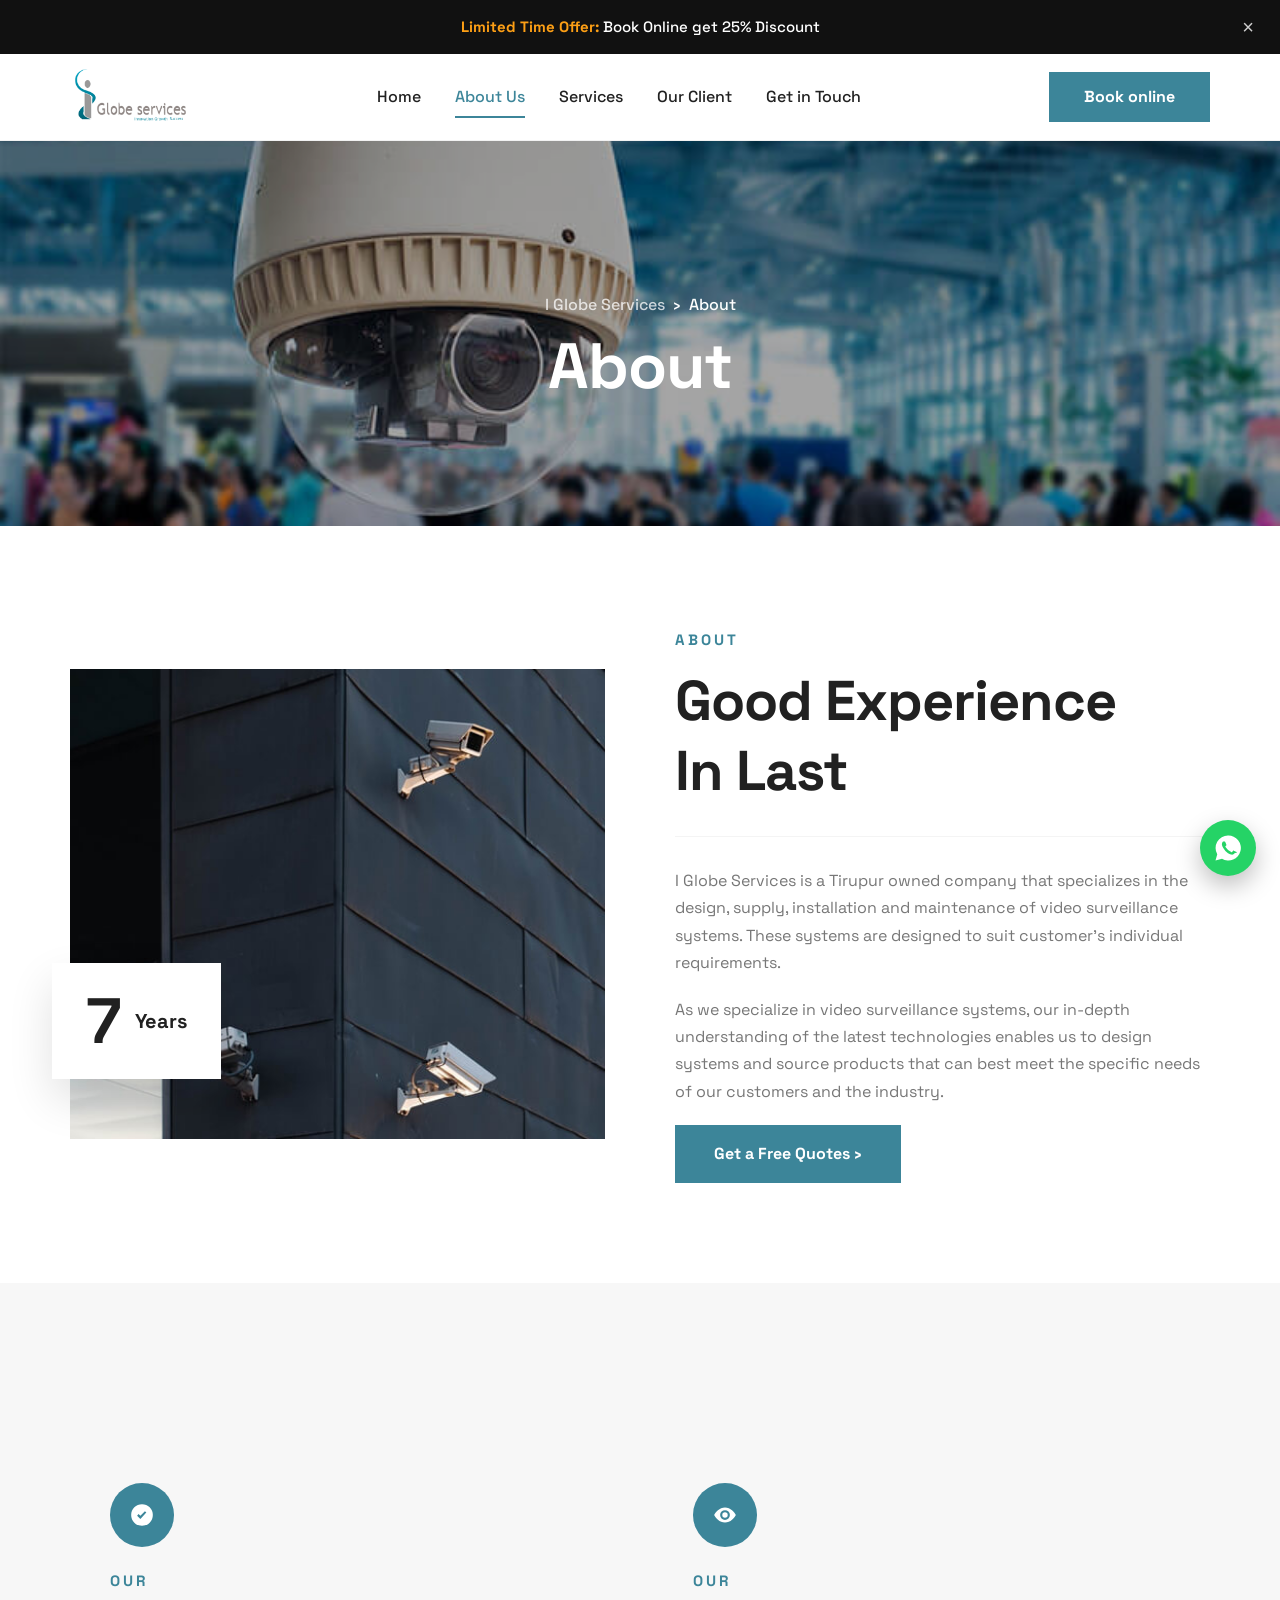
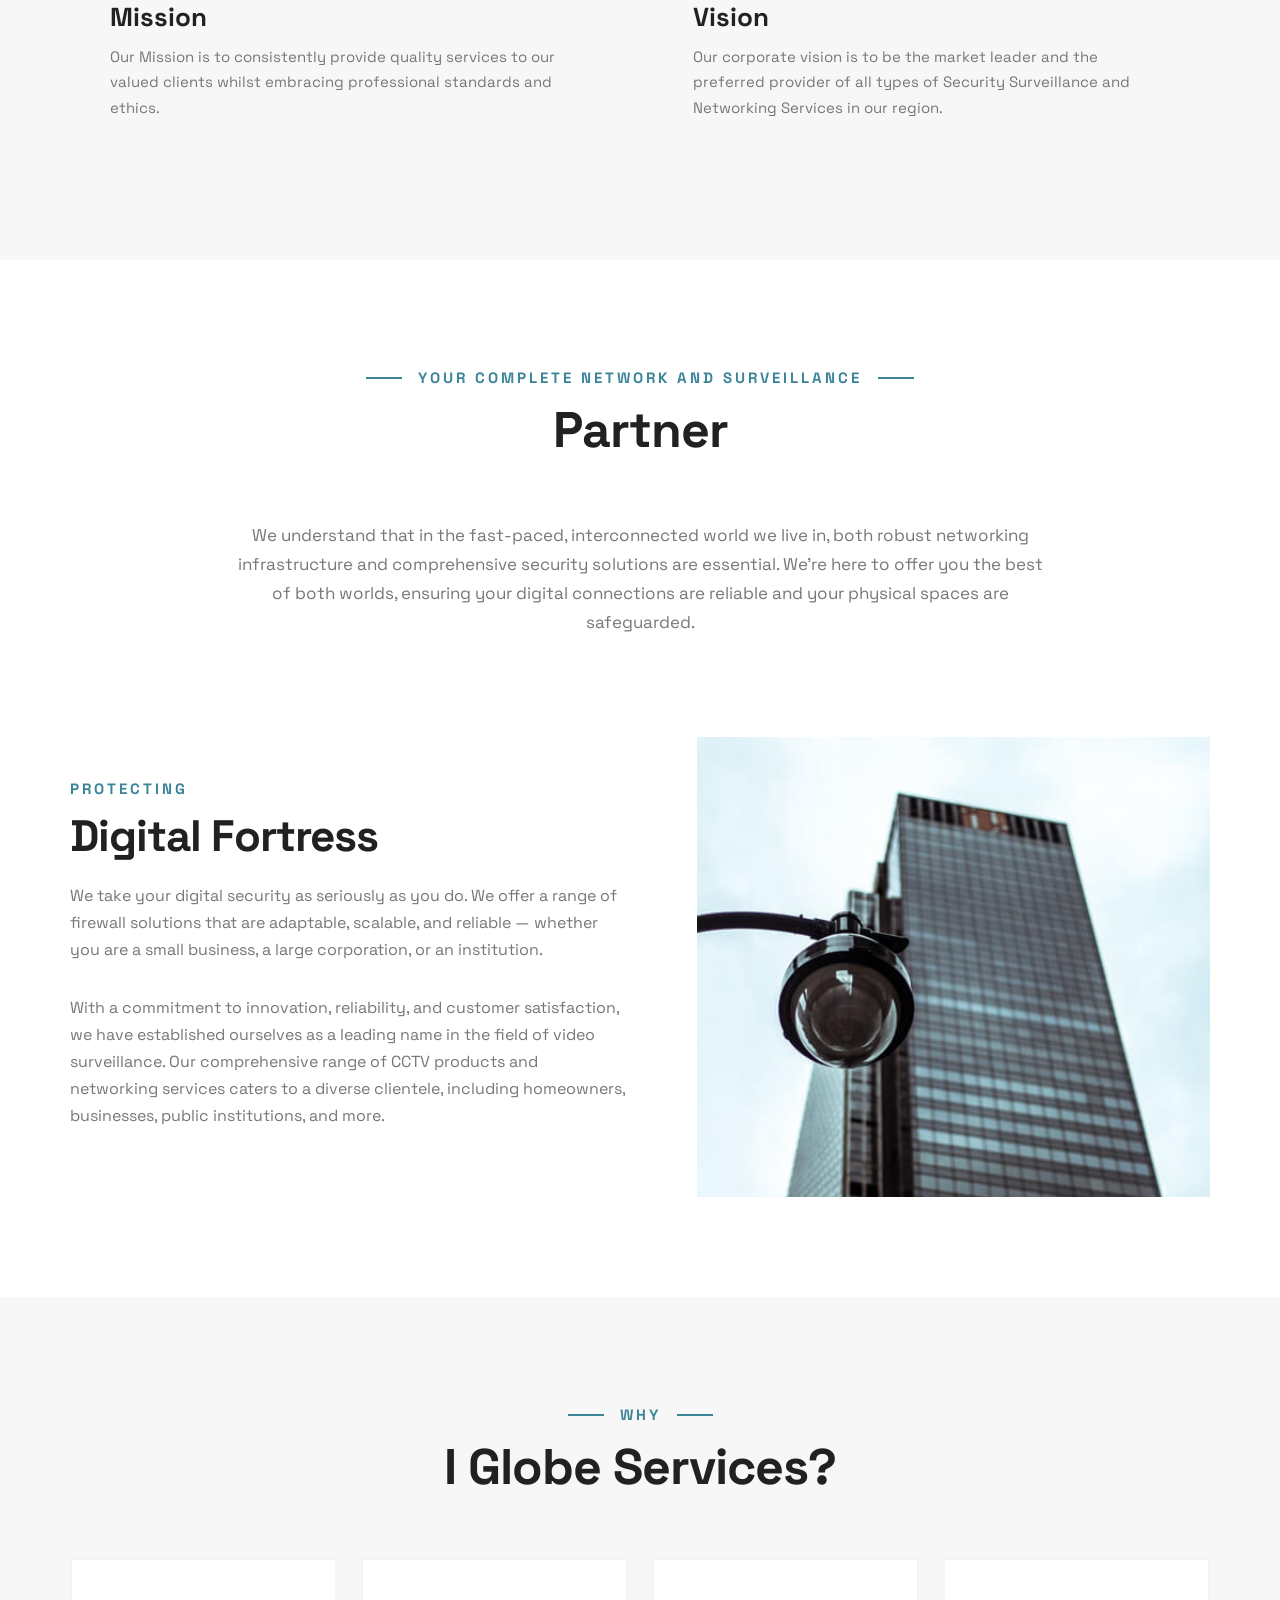
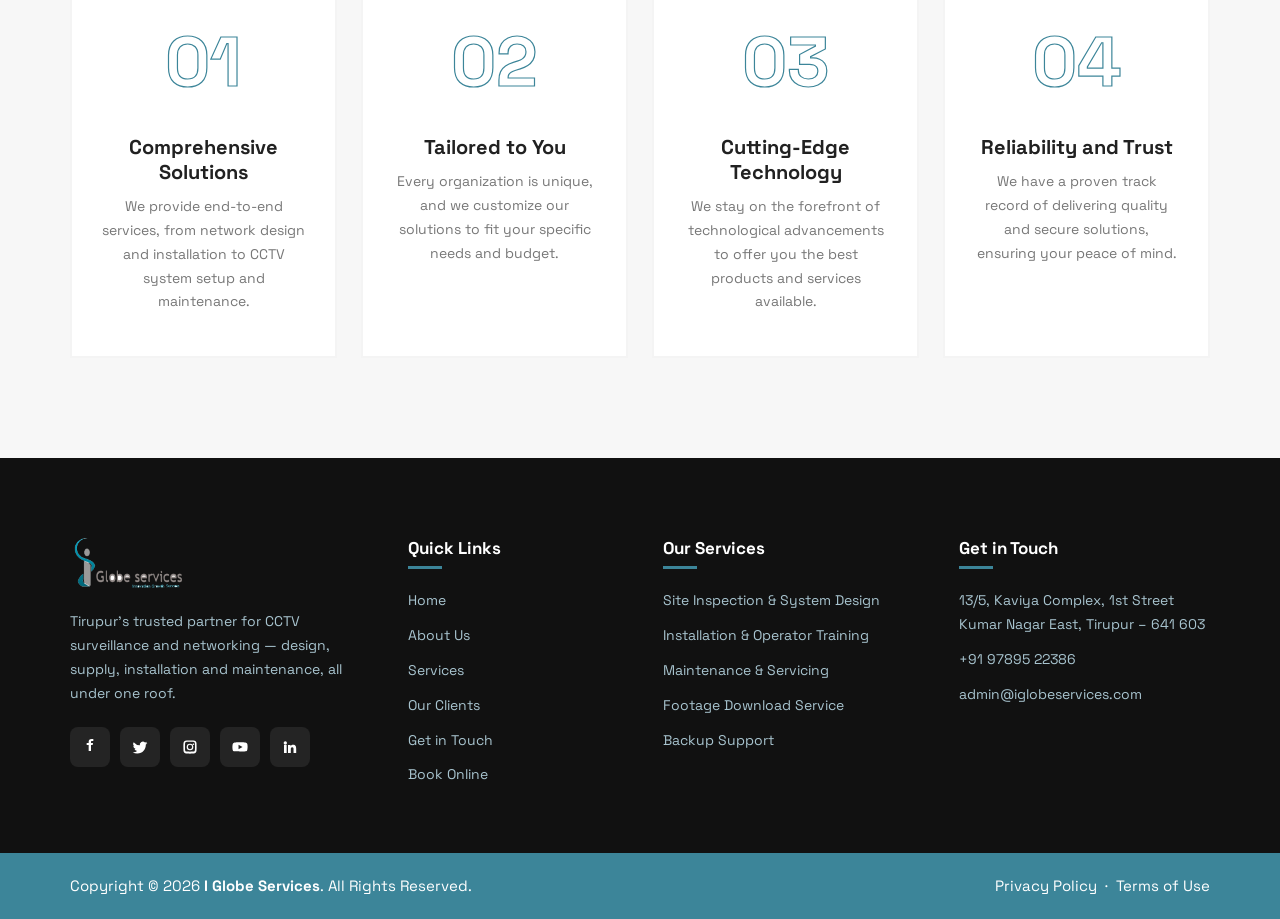
==== about.html @ 653a6283 "first commit" ====
<!DOCTYPE html>
<html lang="en">
<head>
  <meta charset="UTF-8" />
  <meta name="viewport" content="width=device-width, initial-scale=1.0" />
  <title>About Us – I Globe Services</title>
  <meta name="description" content="I Globe Services — Tirupur owned company specializing in CCTV surveillance systems and networking." />
  <link rel="icon" href="images/favicon.jpg" />
  <link rel="preconnect" href="https://fonts.googleapis.com" />
  <link rel="preconnect" href="https://fonts.gstatic.com" crossorigin />
  <link href="https://fonts.googleapis.com/css2?family=Space+Grotesk:wght@400;500;600;700&display=swap" rel="stylesheet" />
  <link rel="stylesheet" href="css/style.css" />
</head>
<body>

  <div class="topbar" id="topbar">
    <b>Limited Time Offer:</b> Book Online get 25% Discount
    <button class="topbar-close" id="topbarClose" aria-label="Close">×</button>
  </div>

  <header class="header" id="header">
    <div class="container header-inner">
      <a href="index.html" class="brand"><img src="images/logo.png" alt="I Globe Services" /></a>
      <nav class="nav" id="nav">
        <a href="index.html" class="nav-link">Home</a>
        <a href="about.html" class="nav-link active">About Us</a>
        <a href="services.html" class="nav-link">Services</a>
        <a href="clients.html" class="nav-link">Our Client</a>
        <a href="getintouch.html" class="nav-link">Get in Touch</a>
      </nav>
      <div class="header-right">
        <a href="book-online.html" class="btn btn-book">Book online</a>
        <button class="hamburger" id="hamburger" aria-label="Menu"><span></span><span></span><span></span></button>
      </div>
    </div>
  </header>

  <!-- ===== BREADCRUMB ===== -->
  <section class="page-banner" style="background-image:url(images/hero-1.jpg)">
    <div class="container">
      <p class="crumb"><a href="index.html">I Globe Services</a> &nbsp;›&nbsp; About</p>
      <h1>About</h1>
    </div>
  </section>

  <!-- ===== GOOD EXPERIENCE / THE COMPANY ===== -->
  <section class="section">
    <div class="container exp-grid">
      <div class="exp-img reveal">
        <img src="images/about-exp.jpg" alt="I Globe Services experience" />
        <div class="exp-badge"><b>7</b><span>Years</span></div>
      </div>
      <div class="company-text">
        <span class="sec-sub left">About</span>
        <h2 class="ab-title reveal">Good Experience<br />In Last</h2>
        <hr class="company-hr" />
        <p class="reveal">
          I Globe Services is a Tirupur owned company that specializes in the design,
          supply, installation and maintenance of video surveillance systems.
          These systems are designed to suit customer's individual requirements.
        </p>
        <p class="reveal">
          As we specialize in video surveillance systems, our in-depth understanding
          of the latest technologies enables us to design systems and source products
          that can best meet the specific needs of our customers and the industry.
        </p>
        <a href="getintouch.html" class="btn btn-teal reveal">Get a Free Quotes ›</a>
      </div>
    </div>
  </section>

  <!-- ===== MISSION / VISION ===== -->
  <section style="background:#f7f7f7" class="section">
    <div class="container">
      <div class="mv-wrap">
        <div class="mv-card reveal">
          <span class="m-icon"><svg viewBox="0 0 24 24" class="ic" style="width:26px"><path d="M12 2a10 10 0 1 0 0 20 10 10 0 0 0 0-20zm-1.5 13.6-3-3L8.8 11l1.7 1.7 4.2-4.2 1.3 1.3z"/></svg></span>
          <span class="sec-sub left">Our</span>
          <h3>Mission</h3>
          <p>Our Mission is to consistently provide quality services to our valued clients whilst embracing professional standards and ethics.</p>
        </div>
        <div class="mv-card reveal">
          <span class="m-icon"><svg viewBox="0 0 24 24" class="ic" style="width:26px"><path d="M12 5c-5 0-9 4.5-10 7 1 2.5 5 7 10 7s9-4.5 10-7c-1-2.5-5-7-10-7zm0 11.5A4.5 4.5 0 1 1 12 7.5a4.5 4.5 0 0 1 0 9zm0-7a2.5 2.5 0 1 0 0 5 2.5 2.5 0 0 0 0-5z"/></svg></span>
          <span class="sec-sub left">Our</span>
          <h3>Vision</h3>
          <p>Our corporate vision is to be the market leader and the preferred provider of all types of Security Surveillance and Networking Services in our region.</p>
        </div>
      </div>
    </div>
  </section>

  <!-- ===== NETWORK & SURVEILLANCE PARTNER ===== -->
  <section class="section" style="padding-bottom:0">
    <div class="container">
      <div class="sec-head reveal">
        <span class="sec-sub">Your Complete Network and Surveillance</span>
        <h2 class="sec-title">Partner</h2>
      </div>
      <p class="sec-desc reveal" style="text-align:center;max-width:820px;margin:0 auto">
        We understand that in the fast-paced, interconnected world we live in, both robust
        networking infrastructure and comprehensive security solutions are essential. We're here
        to offer you the best of both worlds, ensuring your digital connections are reliable and
        your physical spaces are safeguarded.
      </p>
    </div>
  </section>

  <!-- ===== DIGITAL FORTRESS ===== -->
  <section class="section">
    <div class="container split">
      <div>
        <span class="sec-sub left">Protecting</span>
        <h2 class="reveal">Digital Fortress</h2>
        <p class="ab-text reveal">
          We take your digital security as seriously as you do. We offer a range of firewall
          solutions that are adaptable, scalable, and reliable — whether you are a small business,
          a large corporation, or an institution.
        </p>
        <p class="ab-text reveal">
          With a commitment to innovation, reliability, and customer satisfaction, we have
          established ourselves as a leading name in the field of video surveillance. Our
          comprehensive range of CCTV products and networking services caters to a diverse
          clientele, including homeowners, businesses, public institutions, and more.
        </p>
      </div>
      <div class="split-img reveal"><img src="images/gallery-3.jpg" alt="I Globe Services installations" /></div>
    </div>
  </section>

  <!-- ===== WHY I GLOBE SERVICES ===== -->
  <section class="section" style="background:#f7f7f7">
    <div class="container">
      <div class="sec-head reveal">
        <span class="sec-sub">Why</span>
        <h2 class="sec-title">I Globe Services?</h2>
      </div>
      <div class="why-cards">
        <div class="why-card reveal">
          <span class="wnum">01</span>
          <h4>Comprehensive Solutions</h4>
          <p>We provide end-to-end services, from network design and installation to CCTV system setup and maintenance.</p>
        </div>
        <div class="why-card reveal">
          <span class="wnum">02</span>
          <h4>Tailored to You</h4>
          <p>Every organization is unique, and we customize our solutions to fit your specific needs and budget.</p>
        </div>
        <div class="why-card reveal">
          <span class="wnum">03</span>
          <h4>Cutting-Edge Technology</h4>
          <p>We stay on the forefront of technological advancements to offer you the best products and services available.</p>
        </div>
        <div class="why-card reveal">
          <span class="wnum">04</span>
          <h4>Reliability and Trust</h4>
          <p>We have a proven track record of delivering quality and secure solutions, ensuring your peace of mind.</p>
        </div>
      </div>
    </div>
  </section>

  <!-- ===== FOOTER ===== -->
  <footer>
    <div class="footer">
      <div class="container footer-grid">
        <div class="f-col f-about">
          <img src="images/logo.png" alt="I Globe Services" class="f-logo" />
          <p>Tirupur's trusted partner for CCTV surveillance and networking — design, supply, installation and maintenance, all under one roof.</p>
          <div class="socials">
            <a href="#" aria-label="Facebook"><svg viewBox="0 0 24 24" class="ic"><path d="M13.5 9H16l.5-3h-3V4.5c0-.9.3-1.5 1.6-1.5H17V0h-2.6C11.3 0 10 1.6 10 4.2V6H7v3h3v9h3.5z"/></svg></a>
            <a href="#" aria-label="Twitter"><svg viewBox="0 0 24 24" class="ic"><path d="M23 5.9c-.8.4-1.7.6-2.6.8a4.5 4.5 0 0 0 2-2.5c-.9.5-1.9.9-2.9 1.1a4.5 4.5 0 0 0-7.7 4.1A12.8 12.8 0 0 1 2.5 4.7a4.5 4.5 0 0 0 1.4 6 4.4 4.4 0 0 1-2-.5v.1a4.5 4.5 0 0 0 3.6 4.4c-.7.2-1.4.2-2 .1a4.5 4.5 0 0 0 4.2 3.1A9 9 0 0 1 1 19.7a12.7 12.7 0 0 0 6.9 2c8.3 0 12.8-6.8 12.8-12.8v-.6c.9-.6 1.6-1.4 2.3-2.4z"/></svg></a>
            <a href="#" aria-label="Instagram"><svg viewBox="0 0 24 24" class="ic"><path d="M12 2.2c3.2 0 3.6 0 4.9.1a6.7 6.7 0 0 1 2.2.4 4 4 0 0 1 2.3 2.3 6.7 6.7 0 0 1 .4 2.2c0 1.3.1 1.7.1 4.9s0 3.6-.1 4.9a6.7 6.7 0 0 1-.4 2.2 4 4 0 0 1-2.3 2.3 6.7 6.7 0 0 1-2.2.4c-1.3 0-1.7.1-4.9.1s-3.6 0-4.9-.1a6.7 6.7 0 0 1-2.2-.4 4 4 0 0 1-2.3-2.3 6.7 6.7 0 0 1-.4-2.2c0-1.3-.1-1.7-.1-4.9s0-3.6.1-4.9a6.7 6.7 0 0 1 .4-2.2 4 4 0 0 1 2.3-2.3 6.7 6.7 0 0 1 2.2-.4c1.3-.1 1.7-.1 4.9-.1zm0 1.8c-3.1 0-3.5 0-4.8.1a3 3 0 0 0-1.9.7 3 3 0 0 0-.7 1.9c-.1 1.3-.1 1.7-.1 4.8s0 3.5.1 4.8a3 3 0 0 0 .7 1.9 3 3 0 0 0 1.9.7c1.3.1 1.7.1 4.8.1s3.5 0 4.8-.1a3 3 0 0 0 1.9-.7 3 3 0 0 0 .7-1.9c.1-1.3.1-1.7.1-4.8s0-3.5-.1-4.8a3 3 0 0 0-.7-1.9 3 3 0 0 0-1.9-.7c-1.3-.1-1.7-.1-4.8-.1zm0 3a5 5 0 1 1 0 10 5 5 0 0 1 0-10zm0 1.8a3.2 3.2 0 1 0 0 6.4 3.2 3.2 0 0 0 0-6.4zm5.2-2.2a1.2 1.2 0 1 1-1.2 1.2 1.2 1.2 0 0 1 1.2-1.2z"/></svg></a>
            <a href="#" aria-label="YouTube"><svg viewBox="0 0 24 24" class="ic"><path d="M23 7.6a2.9 2.9 0 0 0-2-2.1C19 5 12 5 12 5s-7 0-8.9.5a2.9 2.9 0 0 0-2 2.1A30 30 0 0 0 .6 12 30 30 0 0 0 1 16.4a2.9 2.9 0 0 0 2 2.1C5 19 12 19 12 19s7 0 8.9-.5a2.9 2.9 0 0 0 2-2.1A30 30 0 0 0 23.4 12 30 30 0 0 0 23 7.6zM9.8 15.3V8.7l6 3.3z"/></svg></a>
            <a href="#" aria-label="LinkedIn"><svg viewBox="0 0 24 24" class="ic"><path d="M4.98 3.5a2.5 2.5 0 1 1-.02 5 2.5 2.5 0 0 1 .02-5zM3 9h4v12H3zM9 9h3.8v1.7h.1c.5-1 1.8-2 3.7-2 4 0 4.7 2.6 4.7 6V21h-4v-5.5c0-1.3 0-3-1.9-3s-2.2 1.4-2.2 2.9V21H9z"/></svg></a>
          </div>
        </div>
        <div class="f-col">
          <h4>Quick Links</h4>
          <ul>
            <li><a href="index.html">Home</a></li>
            <li><a href="about.html">About Us</a></li>
            <li><a href="services.html">Services</a></li>
            <li><a href="clients.html">Our Clients</a></li>
            <li><a href="getintouch.html">Get in Touch</a></li>
            <li><a href="book-online.html">Book Online</a></li>
          </ul>
        </div>
        <div class="f-col">
          <h4>Our Services</h4>
          <ul>
            <li><a href="services.html">Site Inspection &amp; System Design</a></li>
            <li><a href="services.html">Installation &amp; Operator Training</a></li>
            <li><a href="services.html">Maintenance &amp; Servicing</a></li>
            <li><a href="services.html">Footage Download Service</a></li>
            <li><a href="services.html">Backup Support</a></li>
          </ul>
        </div>
        <div class="f-col">
          <h4>Get in Touch</h4>
          <ul class="f-contact">
            <li>13/5, Kaviya Complex, 1st Street Kumar Nagar East, Tirupur – 641 603</li>
            <li><a href="tel:+919789522386">+91 97895 22386</a></li>
            <li><a href="mailto:admin@iglobeservices.com">admin@iglobeservices.com</a></li>
          </ul>
        </div>
      </div>
      <div class="footer-bottom">
        <div class="container f-bottom-inner">
          <p>Copyright © 2026 <b>I Globe Services</b>. All Rights Reserved.</p>
          <p><a href="#">Privacy Policy</a> &nbsp;·&nbsp; <a href="#">Terms of Use</a></p>
        </div>
      </div>
    </div>
  </footer>

  <a class="wa-float" href="https://wa.me/919789522386" target="_blank" rel="noopener" aria-label="WhatsApp">
    <svg viewBox="0 0 24 24" class="ic"><path d="M12 2a10 10 0 0 0-8.6 15L2 22l5.2-1.4A10 10 0 1 0 12 2zm5.2 14.1c-.2.6-1.3 1.2-1.8 1.2a7.4 7.4 0 0 1-3.4-1.2 12.6 12.6 0 0 1-3.9-4.4 5.2 5.2 0 0 1-1-2.8A2.9 2.9 0 0 1 8 6.8c.2-.1.5-.1.7-.1h.5c.2 0 .4 0 .6.5l.9 2.1c.1.2 0 .4-.1.6l-.6.7a.5.5 0 0 0 0 .6 10.3 10.3 0 0 0 4.6 4 .5.5 0 0 0 .7 0l.8-1c.2-.2.4-.2.6-.1l2.1 1c.3.1.5.3.5.4z"/></svg>
  </a>

  <script src="script.js"></script>
</body>
</html>
---- css/style.css ----
/* =========================================================
   I GLOBE SERVICES — rebuilt to match iglobeservices.com look
   (Sectox theme style: Space Grotesk, teal #3c8599, dark #212121)
   ========================================================= */
* { margin: 0; padding: 0; box-sizing: border-box; }

:root {
  --teal: #3c8599;
  --teal-dark: #2f6a7b;
  --dark: #212121;
  --darker: #111111;
  --ink: #212121;
  --body-c: #777777;
  --grey: #f7f7f7;
  --border: #ececec;
  --line: #f4f4f4;
}

html { scroll-behavior: smooth; }
body {
  font-family: "Space Grotesk", sans-serif;
  color: var(--body-c);
  background: #fff;
  line-height: 1.7;
  overflow-x: hidden;
}
img { max-width: 100%; display: block; }
a { text-decoration: none; color: inherit; }
ul { list-style: none; }
h1, h2, h3, h4, h5, h6 { color: var(--ink); font-weight: 700; line-height: 1.25; }

.container { width: min(1140px, 90%); margin: 0 auto; }
.section { padding: 100px 0; }
.ic { width: 1em; height: 1em; fill: currentColor; }

/* ---------- Section heading (like original: — OUR — / Big Title) */
.sec-head { text-align: center; max-width: 700px; margin: 0 auto 60px; }
.sec-sub {
  display: inline-flex; align-items: center; gap: 16px;
  color: var(--teal); font-weight: 700; letter-spacing: 3px;
  text-transform: uppercase; font-size: 15px; margin-bottom: 8px;
}
.sec-sub::before, .sec-sub::after {
  content: ""; width: 36px; height: 2px; background: var(--teal);
}
.sec-sub.light { color: #fff; }
.sec-sub.light::before, .sec-sub.light::after { background: #fff; }
.sec-title {
  font-size: clamp(32px, 4.4vw, 50px); font-weight: 700;
  letter-spacing: -1px; color: var(--ink);
}
.sec-title.white { color: #fff; }
.sec-desc { color: var(--body-c); font-size: 17px; margin-top: 16px; }

/* ---------- Buttons (original theme styles) */
.btn {
  display: inline-flex; align-items: center; justify-content: center; gap: 10px;
  font-size: 16px; font-weight: 700; height: 58px; line-height: 58px;
  padding: 0 38px; text-align: center; transition: 0.35s; border: 1px solid transparent;
}
.btn i { width: 16px; height: 16px; }
.btn-teal { background: var(--teal); color: #fff; }
.btn-teal:hover { background: var(--dark); color: #fff; }
.btn-dark-b { background: #171717; color: #fff; }
.btn-dark-b:hover { background: var(--teal); }
.btn-white { background: #fff; color: var(--ink); }
.btn-white:hover { background: var(--dark); color: #fff; }
.btn-border { border: 1px solid var(--border); color: var(--ink); background: none; }
.btn-border:hover { background: var(--dark); color: #fff; border-color: var(--dark); }

/* =========================================================
   TOP OFFER BAR (like original)
   ========================================================= */
.topbar {
  background: #111; color: #fff; text-align: center;
  padding: 14px 40px; font-size: 15px; font-weight: 500; position: relative;
}
.topbar b { color: #fd9f15; }
.topbar-close {
  position: absolute; right: 26px; top: 50%; transform: translateY(-50%);
  background: none; border: 0; color: #fff; font-size: 20px; cursor: pointer;
  opacity: .8; line-height: 1;
}
.topbar-close:hover { opacity: 1; }

/* =========================================================
   HEADER
   ========================================================= */
.header {
  position: sticky; top: 0; z-index: 100; background: #fff;
  border-bottom: 1px solid rgba(33,33,33,.06); transition: .3s;
}
.header.scrolled { box-shadow: 0 10px 30px rgba(0,0,0,.08); }
.header-inner { display: flex; align-items: center; gap: 28px; height: 86px; }
.brand img { height: 56px; width: auto; }

.nav { display: flex; align-items: center; gap: 34px; margin: 0 auto; }
.nav-link { font-weight: 500; font-size: 16px; color: var(--ink); position: relative; padding: 8px 0; transition: .3s; }
.nav-link::after {
  content: ""; position: absolute; left: 0; bottom: 0; height: 2px; width: 0;
  background: var(--teal); transition: .3s;
}
.nav-link:hover, .nav-link.active { color: var(--teal); }
.nav-link:hover::after, .nav-link.active::after { width: 100%; }

.header-right { display: flex; align-items: center; gap: 16px; }
.btn-book { height: 50px; line-height: 50px; padding: 0 34px; background: var(--teal); color: #fff; }
.btn-book:hover { background: var(--dark); }
.header-phone { display: none; }

.hamburger { display: none; flex-direction: column; gap: 5px; background: none; border: 0; cursor: pointer; padding: 8px; }
.hamburger span { width: 24px; height: 2.5px; background: var(--ink); transition: .3s; }

/* =========================================================
   HERO SLIDER (exact original style)
   ========================================================= */
.slider { position: relative; }
.slide {
  min-height: 780px; background-size: cover; background-position: center;
  display: none; position: relative;
}
.slide.active-area { display: block; }
.slide::after {
  content: ""; position: absolute; inset: 0; background: #000; opacity: .5; z-index: 1;
}
.slide-inner {
  position: relative; z-index: 2; min-height: 780px;
  display: flex; flex-direction: column; align-items: center; justify-content: center;
  text-align: center;
}
.slide-big-text {
  position: absolute; top: -60px; left: -25px;
  font-size: 340px !important; font-weight: 700; color: transparent;
  -webkit-text-stroke: 1px #fff; opacity: .16; z-index: -1; pointer-events: none;
}
.slide-sub { color: #fff; text-transform: uppercase; font-weight: 700; margin-bottom: 10px; }
.slide-title {
  color: #fff; font-size: clamp(42px, 7vw, 80px); letter-spacing: -2.5px;
  line-height: 1.08; margin-bottom: 36px; max-width: 850px;
}
.slide-btns { display: flex; gap: 16px; flex-wrap: wrap; justify-content: center; }

.slider-arrow {
  position: absolute; top: 50%; transform: translateY(-50%); z-index: 3;
  background: none; border: 0; color: #fff; font-size: 34px; cursor: pointer;
  opacity: 0; transition: .4s; padding: 10px;
}
.slider:hover .slider-arrow { opacity: .9; }
.slider-arrow.prev { left: 40px; }
.slider-arrow.next { right: 40px; }

/* =========================================================
   ABOUT (home) — overlapping image collage
   ========================================================= */
.about-grid { display: grid; grid-template-columns: 1fr 1fr; gap: 60px; align-items: center; }
.ab-collage { position: relative; min-height: 560px; }
.ab-main { padding-top: 170px; text-align: right; }
.ab-main img { width: 78%; height: 420px; object-fit: cover; }
.ab-sec {
  position: absolute; top: 0; left: 0; border: 20px solid #fff; width: 42%;
}
.ab-sec img { height: 300px; width: 100%; object-fit: cover; }
.ab-third { position: absolute; top: 55px; right: 60px; width: 110px; }
.ab-third img { box-shadow: 0 10px 25px rgba(0,0,0,.1); }

.sec-sub.left { display: inline-flex; }
.sec-sub.left::after { display: none; }
.sec-sub.left::before { display: none; }
.ab-title { font-size: clamp(34px, 4.6vw, 56px); letter-spacing: -1px; margin: 6px 0 18px; }
.ab-text { color: var(--body-c); margin-bottom: 30px; padding-right: 10px; }

.ab-feat { display: flex; align-items: center; gap: 24px; margin-bottom: 22px; max-width: 480px; }
.ab-feat .a-icon {
  width: 68px; height: 68px; border-radius: 50%; background: var(--teal); color: #fff;
  display: grid; place-items: center; font-size: 28px; flex-shrink: 0;
}
.ab-feat h5 { font-size: 22px; margin-bottom: 4px; }
.ab-feat p { font-size: 14px; }
.ab-btns { display: flex; gap: 16px; margin-top: 28px; }

/* =========================================================
   PARTNERS (grey bg + white logo boxes)
   ========================================================= */
.partners { background: var(--grey); padding: 100px 0; }
.logo-carousel { position: relative; margin-bottom: 90px; }
.logo-track {
  display: flex; overflow-x: auto; scroll-snap-type: x mandatory; gap: 24px;
  -ms-overflow-style: none; scrollbar-width: none; padding: 6px;
}
.logo-track::-webkit-scrollbar { display: none; }
.logo-item {
  flex: 0 0 calc(33.333% - 16px); scroll-snap-align: start;
  background: #fff; display: grid; place-items: center; padding: 30px 20px;
}
.logo-item img { max-height: 120px; max-width: 80%; object-fit: contain; }
.carousel-arrow {
  position: absolute; top: 50%; transform: translateY(-50%);
  background: #fff; border: 1px solid var(--border); width: 44px; height: 44px;
  border-radius: 50%; cursor: pointer; color: var(--teal); font-size: 18px;
  display: grid; place-items: center; transition: .3s; z-index: 2;
}
.carousel-arrow:hover { background: var(--teal); color: #fff; }
.carousel-arrow.prev { left: -18px; }
.carousel-arrow.next { right: -18px; }
.logo-item.net { background: none; }
.logo-item.net img { max-height: 150px; }

/* =========================================================
   COUNTERS
   ========================================================= */
.counters { padding: 90px 0; background: #fff; }
.counter-grid { display: grid; grid-template-columns: repeat(3, 1fr); gap: 40px; text-align: center; }
.counter-item .num-line {
  display: flex; justify-content: center; align-items: baseline; gap: 4px;
  font-size: 69px; font-weight: 600; color: var(--ink); line-height: 1;
}
.counter-item .c-icon { color: var(--teal); font-size: 42px; margin: 18px 0 4px; }
.counter-item .c-icon .ic { width: 44px; height: 44px; }
.counter-item h4 { font-size: 21px; }

/* =========================================================
   FEATURES (image bg + white items)
   ========================================================= */
.features {
  background: url(../images/feature-bg.jpg) center/cover no-repeat;
  padding: 115px 0;
}
.features-box { margin-left: auto; max-width: 560px; }
.features-box .sec-title { margin-bottom: 45px; }
.fea-list {
  display: flex; align-items: center; gap: 22px;
  background: #fff; padding: 22px 30px; margin-bottom: 26px;
}
.fea-list:nth-child(odd) { margin-right: -50%; }
.fea-list .f-icon { color: var(--teal); font-size: 40px; flex-shrink: 0; }
.fea-list .f-icon .ic { width: 44px; height: 44px; }
.fea-list h5 { font-size: 19px; color: var(--ink); }
.fea-btns { display: flex; gap: 18px; margin-top: 20px; padding-top: 10px; flex-wrap: wrap; }

/* =========================================================
   PROCESS (ghost numbers)
   ========================================================= */
.process-grid { display: grid; grid-template-columns: repeat(6, 1fr); gap: 22px; }
.process-item {
  border: 2px solid var(--line); padding: 40px 16px 30px; text-align: center;
  background: #fff; transition: .3s; position: relative; overflow: hidden;
}
.process-item:hover { border-color: var(--teal); box-shadow: 0 20px 40px rgba(0,0,0,.08); transform: translateY(-5px); }
.process-item.num { position: relative; }
.process-item .ghost {
  font-size: 90px; font-weight: 700; line-height: .9; color: transparent;
  -webkit-text-stroke: 1px #d9d9d9; display: block;
}
.process-item:nth-child(even) .ghost { -webkit-text-stroke: 0; color: var(--grey); text-shadow: 1px 1px 0 #ddd; }
.process-item .p-icon { color: var(--teal); font-size: 46px; margin: 18px 0 12px; display: block; }
.process-item .p-icon .ic { width: 48px; height: 48px; }
.process-item h5 { font-size: 16px; line-height: 1.5; }
.process-divider { border: 0; border-top: 1px solid var(--line); margin: 90px 0; }

/* =========================================================
   VIDEO CTA
   ========================================================= */
.video-cta {
  background: url(../images/cta-bg.jpg) center/cover no-repeat;
  position: relative; padding: 150px 0 160px; text-align: center;
}
.video-cta::before { content: ""; position: absolute; inset: 0; background: #052b36; opacity: .72; }
.video-cta .container { position: relative; z-index: 2; }
.play-btn {
  width: 120px; height: 120px; border-radius: 50%; background: var(--teal); color: #fff;
  display: inline-grid; place-items: center; font-size: 26px; margin-bottom: 55px;
  transition: .3s; animation: ripple 2.4s infinite;
}
.play-btn:hover { background: #fff; color: var(--teal); }
@keyframes ripple {
  0% { box-shadow: 0 0 0 0 rgba(60,133,153,.5); }
  70% { box-shadow: 0 0 0 34px rgba(60,133,153,0); }
  100% { box-shadow: 0 0 0 0 rgba(60,133,153,0); }
}

/* =========================================================
   CLIENTS CAROUSEL (white boxes)
   ========================================================= */
.clients-section { padding: 100px 0; }

/* =========================================================
   BREADCRUMB BANNER (inner pages)
   ========================================================= */
.page-banner {
  position: relative; background-position: center; background-size: cover;
  padding: 150px 0 120px; text-align: center; color: #fff;
}
.page-banner::before { content: ""; position: absolute; inset: 0; background: rgba(0,0,0,.35); }
.page-banner .container { position: relative; z-index: 2; }
.page-banner .crumb { color: #fff; font-weight: 500; font-size: 16px; }
.page-banner .crumb a { color: #fff; opacity: .75; }
.page-banner .crumb a:hover { opacity: 1; }
.page-banner h1 { color: #fff; font-size: clamp(40px, 5.6vw, 64px); letter-spacing: -1px; margin-top: 8px; }

/* =========================================================
   INNER PAGE PIECES
   ========================================================= */
.exp-grid { display: grid; grid-template-columns: 1fr 1fr; gap: 70px; align-items: center; }
.exp-img { position: relative; }
.exp-img img { width: 100%; height: 470px; object-fit: cover; }
.exp-badge {
  position: absolute; left: -18px; bottom: 60px; background: #fff;
  padding: 26px 34px; display: flex; gap: 14px; align-items: center;
  box-shadow: 0 20px 45px rgba(0,0,0,.12);
}
.exp-badge b { font-size: 64px; font-weight: 700; color: var(--ink); line-height: 1; }
.exp-badge span { font-size: 20px; font-weight: 700; color: var(--ink); line-height: 1.3; }

.company-text p { margin-bottom: 20px; }
.company-hr { border: 0; border-top: 1px solid var(--line); margin: 30px 0; }

.mv-wrap { display: grid; grid-template-columns: 1fr 1fr; gap: 26px; margin-top: 60px; }
.mv-card { background: var(--grey); padding: 40px; }
.mv-card .m-icon { width: 64px; height: 64px; border-radius: 50%; background: var(--teal); color: #fff; display: grid; place-items: center; font-size: 26px; margin-bottom: 20px; }
.mv-card h3 { font-size: 26px; margin-bottom: 10px; }
.mv-card p { font-size: 15px; }

.split { display: grid; grid-template-columns: 1.05fr .95fr; gap: 60px; align-items: center; }
.split-img img { width: 100%; height: 460px; object-fit: cover; }
.split h2 { font-size: clamp(30px, 4vw, 44px); letter-spacing: -1px; margin-bottom: 18px; }

.why-cards { display: grid; grid-template-columns: repeat(4, 1fr); gap: 24px; }
.why-card { border: 2px solid var(--line); padding: 42px 28px; text-align: center; transition: .3s; background: #fff; }
.why-card:hover { border-color: var(--teal); transform: translateY(-6px); box-shadow: 0 20px 40px rgba(0,0,0,.08); }
.why-card .wnum {
  font-size: 70px; font-weight: 700; color: transparent; -webkit-text-stroke: 1.2px var(--teal);
  display: block; margin-bottom: 14px;
}
.why-card h4 { font-size: 20px; margin-bottom: 10px; }
.why-card p { font-size: 14px; }

/* Client list page */
.client-cat-grid { display: grid; grid-template-columns: repeat(2, 1fr); gap: 30px; }
.client-card { background: var(--grey); padding: 40px; }
.client-card h3 { font-size: 26px; margin-bottom: 18px; }
.client-card ul li {
  position: relative; padding-left: 28px; margin-bottom: 10px; font-size: 15px;
}
.client-card ul li::before {
  content: "❯"; position: absolute; left: 4px; color: var(--teal); font-size: 12px; top: 4px;
}
.client-note { text-align: center; margin-top: 44px; font-size: 20px; font-weight: 700; color: var(--ink); }

/* Contact info cards */
.contact-cards { display: grid; grid-template-columns: repeat(3, 1fr); gap: 26px; }
.cc-item {
  border: 2px solid var(--line); padding: 44px 36px; text-align: center; transition: .3s; background: #fff;
}
.cc-item:hover { border-color: var(--teal); transform: translateY(-5px); box-shadow: 0 18px 40px rgba(0,0,0,.08); }
.cc-item h5 { font-size: 15px; color: var(--teal); text-transform: uppercase; letter-spacing: 1.5px; margin-bottom: 12px; }
.cc-item p, .cc-item a { color: var(--body-c); font-size: 16px; display: block; }
.cc-item a { color: var(--ink); font-weight: 700; }
.cc-item a:hover { color: var(--teal); }
.cc-item + .cc-item { margin-top: 0; }

/* Forms (Get in Touch / Book online) */
.tp-form { max-width: 760px; margin: 0 auto; background: #fff; padding: 50px; border: 2px solid var(--line); }
.tp-form .form-row2 { display: grid; grid-template-columns: 1fr 1fr; gap: 18px; }
.tp-form label { display: block; font-size: 14px; font-weight: 700; color: var(--ink); margin-bottom: 8px; text-align: left; }
.tp-form input, .tp-form textarea {
  width: 100%; padding: 14px 16px; margin-bottom: 20px;
  border: 1px solid #dcdcdc; background: #fafafa; font-family: inherit; font-size: 15px;
  outline: none; transition: .25s;
}
.tp-form input:focus, .tp-form textarea:focus { border-color: var(--teal); background: #fff; }
.tp-form textarea { resize: vertical; }
.tp-form .btn-teal { text-transform: uppercase; }

/* =========================================================
   FOOTER (modern — as approved)
   ========================================================= */
.footer { background: var(--darker); color: #a8c4cf; padding-top: 80px; }
.footer-grid {
  display: grid; grid-template-columns: 1.4fr 1fr 1.2fr 1.2fr;
  gap: 46px; padding-bottom: 55px;
}
.footer h4 { color: #fff; font-size: 17px; margin-bottom: 20px; position: relative; padding-bottom: 10px; }
.footer h4::after { content: ""; position: absolute; left: 0; bottom: 0; width: 34px; height: 3px; background: var(--teal); }
.f-logo { height: 54px; width: auto; margin-bottom: 18px; }
.f-about p { font-size: 14px; margin-bottom: 22px; }
.socials { display: flex; gap: 10px; }
.socials a {
  width: 40px; height: 40px; border-radius: 8px; background: rgba(255,255,255,.08);
  color: #fff; display: grid; place-items: center; font-size: 16px; transition: .3s;
}
.socials a:hover { background: var(--teal); transform: translateY(-3px); }
.f-col ul li { margin-bottom: 11px; font-size: 14px; }
.f-col ul a { transition: .25s; }
.f-col ul a:hover { color: #fff; padding-left: 5px; }
.footer-bottom { background: var(--teal); color: #fff; padding: 20px 0; }
.f-bottom-inner { display: flex; justify-content: space-between; gap: 12px; flex-wrap: wrap; font-size: 15px; }
.footer-bottom a:hover { opacity: .8; }

/* WhatsApp floating button (like original) */
.wa-float {
  position: fixed; right: 24px; bottom: 24px; z-index: 90;
  width: 56px; height: 56px; border-radius: 50%; background: #25d366; color: #fff;
  display: grid; place-items: center; font-size: 28px; box-shadow: 0 10px 25px rgba(0,0,0,.25);
  transition: .3s;
}
.wa-float:hover { transform: scale(1.08); }
.wa-float .ic { width: 30px; height: 30px; }

/* =========================================================
   REVEAL + RESPONSIVE
   ========================================================= */
.reveal { opacity: 0; transform: translateY(26px); transition: opacity .7s ease, transform .7s ease; }
.reveal.visible { opacity: 1; transform: none; }

@media (max-width: 1180px) {
  .process-grid { grid-template-columns: repeat(3, 1fr); }
  .why-cards { grid-template-columns: repeat(2, 1fr); }
}
@media (max-width: 1024px) {
  .header-phone { display: none; }
  .about-grid, .exp-grid, .split { grid-template-columns: 1fr; gap: 60px; }
  .fea-list:nth-child(odd) { margin-right: 0; }
  .features-box { margin: 0 auto; padding: 0 20px; }
  .contact-cards { grid-template-columns: 1fr 1fr; }
  .slide-big-text { display: none; }
}
@media (max-width: 768px) {
  .hamburger { display: flex; }
  .header-right .btn-book { display: none; }
  .header-inner { justify-content: space-between; }
  .nav {
    position: fixed; top: 86px; right: -100%; width: min(320px, 85%);
    height: calc(100vh - 86px); background: #fff; flex-direction: column;
    align-items: flex-start; padding: 40px 30px; gap: 20px;
    box-shadow: 0 20px 50px rgba(0,0,0,.15); transition: right .35s; margin: 0;
  }
  .nav.open { right: 0; }
  .section { padding: 70px 0; }
  .partners { padding: 70px 0; }
  .slide, .slide-inner { min-height: 560px; }
  .slide-title { font-size: 40px; letter-spacing: -1px; }
  .logo-item { flex: 0 0 100%; }
  .process-grid { grid-template-columns: repeat(2, 1fr); }
  .counter-grid { grid-template-columns: 1fr; gap: 50px; }
  .about-grid { gap: 80px; }
  .ab-sec { position: static; border: 0; width: 100%; margin-bottom: 20px; }
  .ab-collage { min-height: 0; }
  .ab-main { padding-top: 0; }
  .ab-main img { width: 100%; }
  .ab-third { display: none; }
  .mv-wrap { grid-template-columns: 1fr; }
  .client-cat-grid { grid-template-columns: 1fr; }
  .contact-cards { grid-template-columns: 1fr; }
  .tp-form { padding: 30px 22px; }
  .tp-form .form-row2 { grid-template-columns: 1fr; }
  .footer-grid { grid-template-columns: 1fr; gap: 34px; }
  .f-bottom-inner { justify-content: center; text-align: center; }
  .exp-badge { left: 12px; bottom: -20px; }
  .exp-img { margin-bottom: 30px; }
}
@media (max-width: 480px) {
  .why-cards, .process-grid { grid-template-columns: 1fr; }
  .slide-btns .btn { height: 52px; line-height: 52px; padding: 0 26px; font-size: 14px; }
  .topbar { font-size: 13px; padding: 12px 50px; }
}
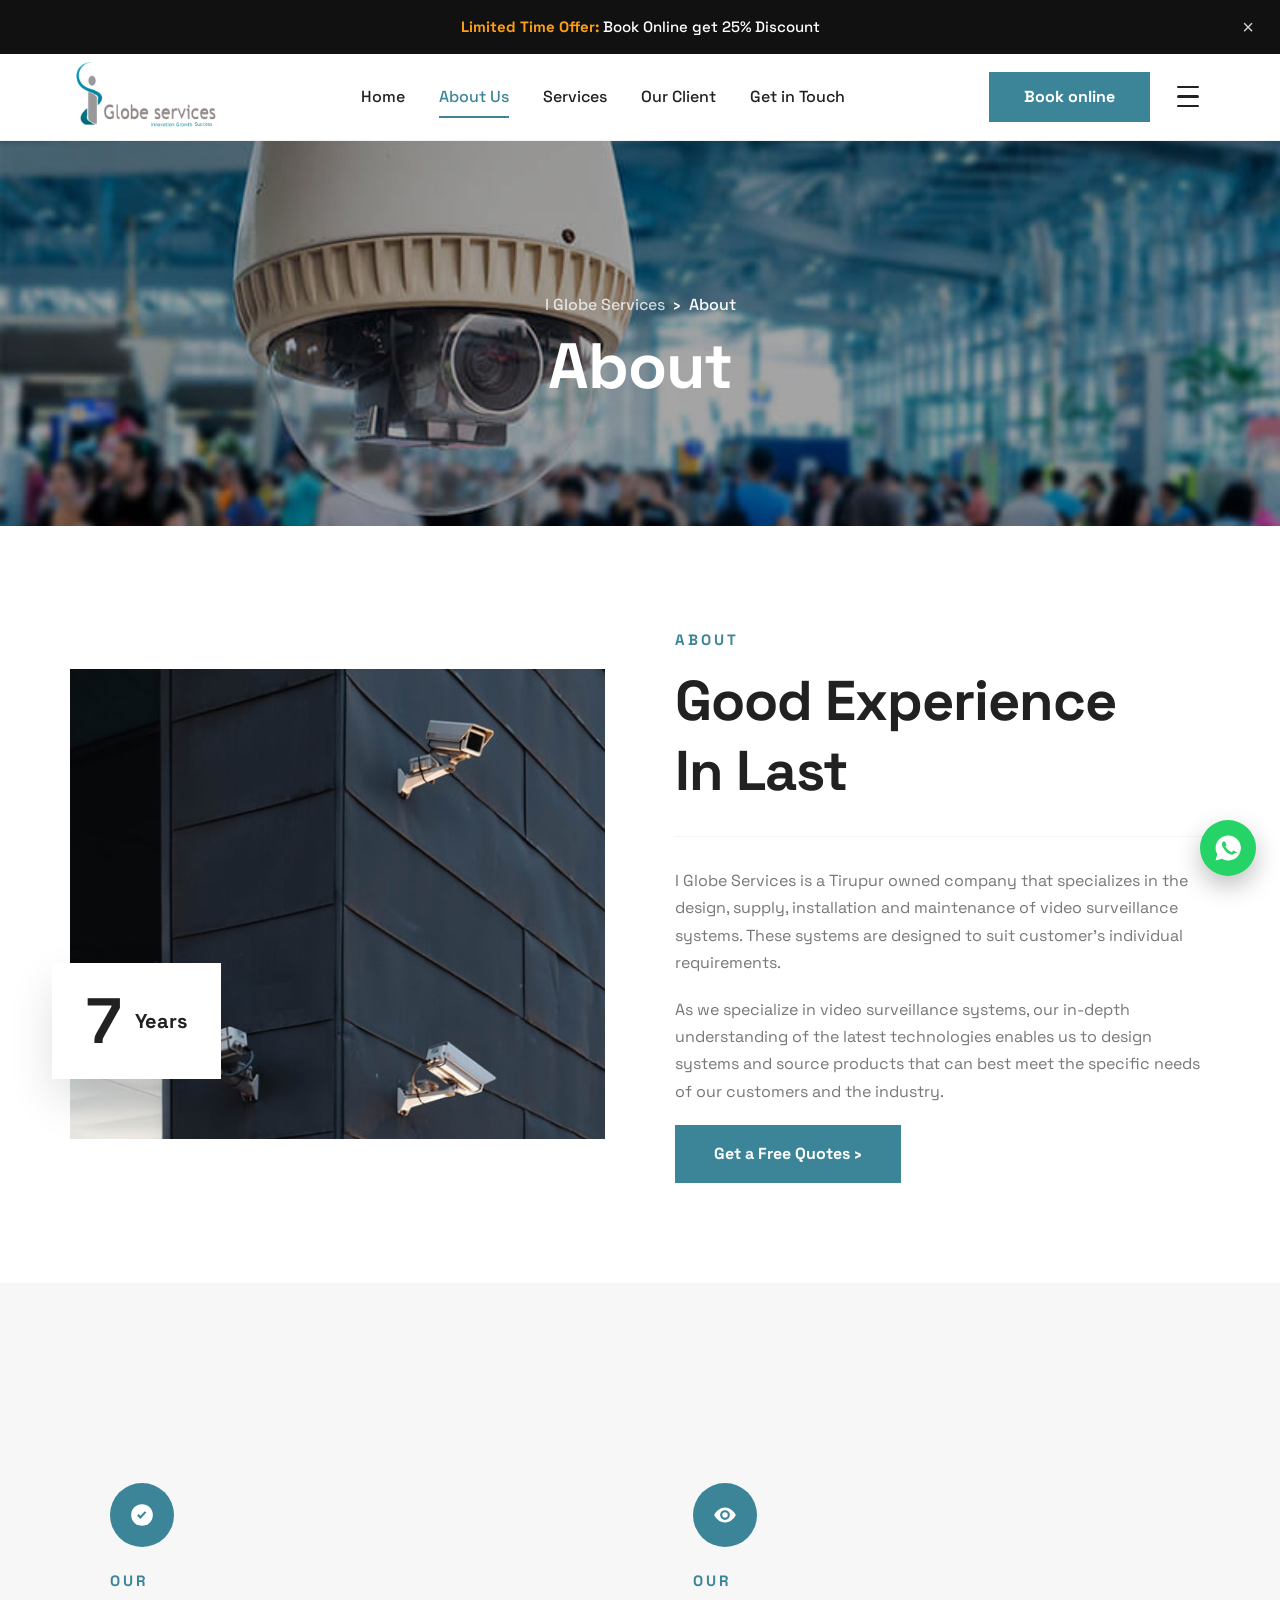
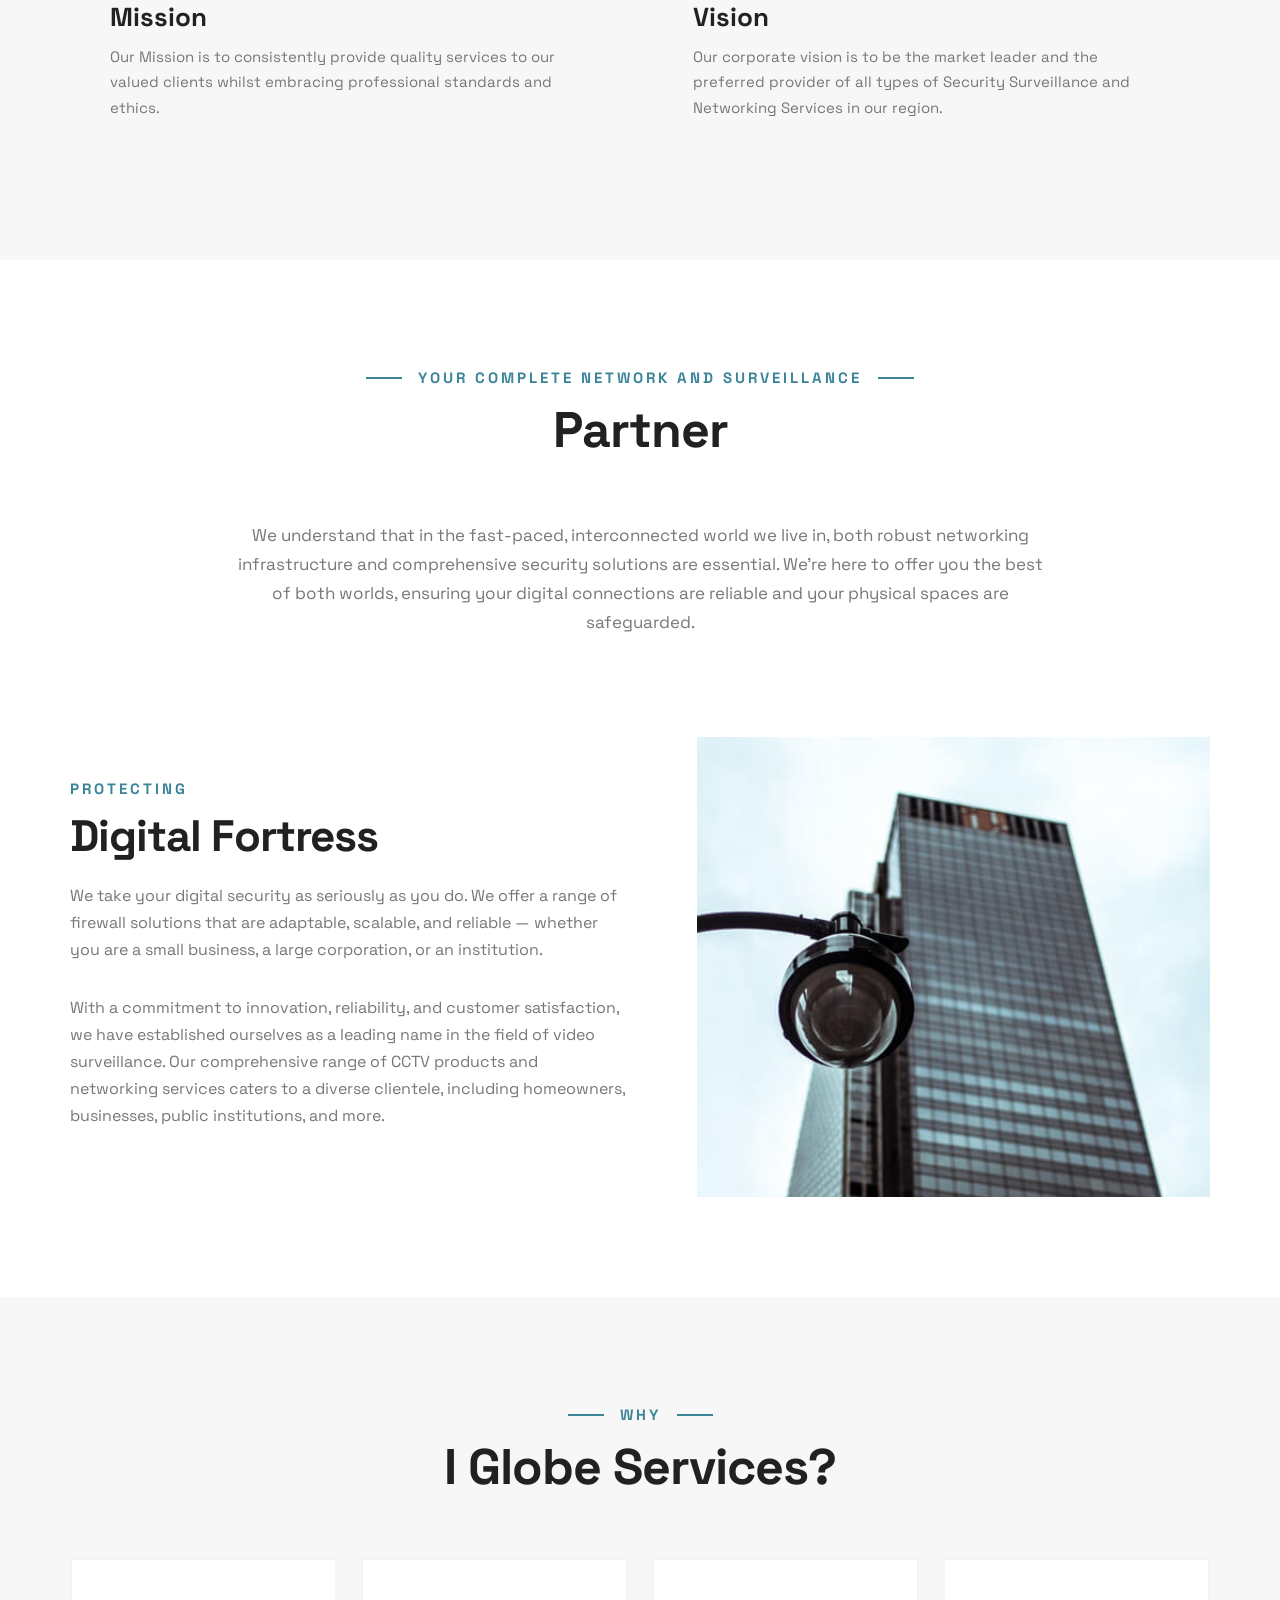
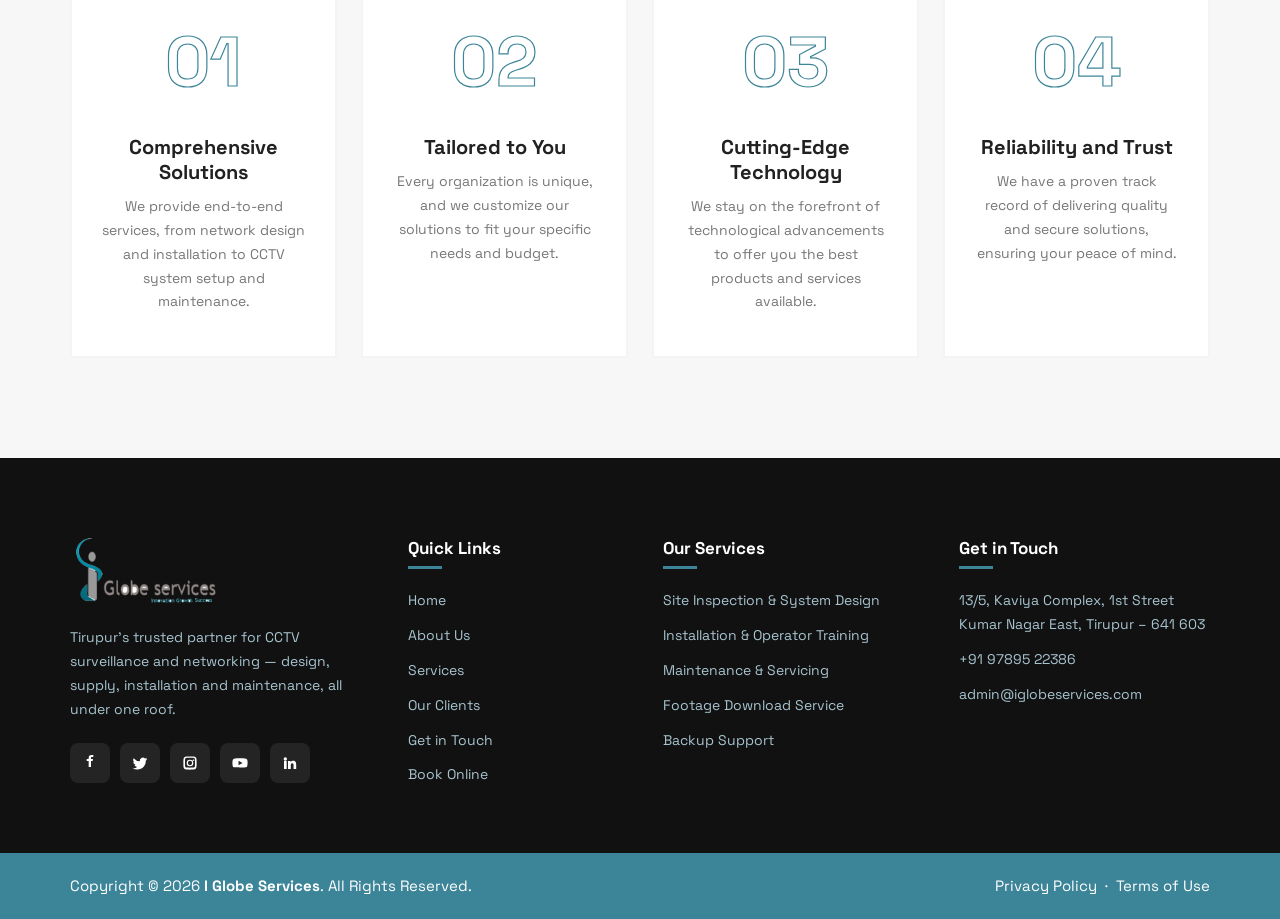
==== commit 3a8c8ed4: "responisve fixed" ====
--- a/about.html
+++ b/about.html
@@ -9,7 +9,7 @@
   <link rel="preconnect" href="https://fonts.googleapis.com" />
   <link rel="preconnect" href="https://fonts.gstatic.com" crossorigin />
   <link href="https://fonts.googleapis.com/css2?family=Space+Grotesk:wght@400;500;600;700&display=swap" rel="stylesheet" />
-  <link rel="stylesheet" href="css/style.css" />
+  <link rel="stylesheet" href="css/style.css?v=3" />
 </head>
 <body>
 
@@ -213,10 +213,15 @@
     </div>
   </footer>
 
+  <!-- Scroll to top -->
+  <button class="to-top" id="toTop" type="button" aria-label="Scroll to top" title="Back to top">
+    <svg viewBox="0 0 24 24" class="ic" aria-hidden="true"><path d="M12 4 3 13h6v7h6v-7h6z"/></svg>
+  </button>
+
   <a class="wa-float" href="https://wa.me/919789522386" target="_blank" rel="noopener" aria-label="WhatsApp">
     <svg viewBox="0 0 24 24" class="ic"><path d="M12 2a10 10 0 0 0-8.6 15L2 22l5.2-1.4A10 10 0 1 0 12 2zm5.2 14.1c-.2.6-1.3 1.2-1.8 1.2a7.4 7.4 0 0 1-3.4-1.2 12.6 12.6 0 0 1-3.9-4.4 5.2 5.2 0 0 1-1-2.8A2.9 2.9 0 0 1 8 6.8c.2-.1.5-.1.7-.1h.5c.2 0 .4 0 .6.5l.9 2.1c.1.2 0 .4-.1.6l-.6.7a.5.5 0 0 0 0 .6 10.3 10.3 0 0 0 4.6 4 .5.5 0 0 0 .7 0l.8-1c.2-.2.4-.2.6-.1l2.1 1c.3.1.5.3.5.4z"/></svg>
   </a>
 
-  <script src="script.js"></script>
+  <script src="script.js?v=2"></script>
 </body>
 </html>
--- a/css/style.css
+++ b/css/style.css
@@ -92,7 +92,7 @@
 }
 .header.scrolled { box-shadow: 0 10px 30px rgba(0,0,0,.08); }
 .header-inner { display: flex; align-items: center; gap: 28px; height: 86px; }
-.brand img { height: 56px; width: auto; }
+.brand img { height: 70px; width: auto; }
 
 .nav { display: flex; align-items: center; gap: 34px; margin: 0 auto; }
 .nav-link { font-weight: 500; font-size: 16px; color: var(--ink); position: relative; padding: 8px 0; transition: .3s; }
@@ -108,8 +108,23 @@
 .btn-book:hover { background: var(--dark); }
 .header-phone { display: none; }
 
-.hamburger { display: none; flex-direction: column; gap: 5px; background: none; border: 0; cursor: pointer; padding: 8px; }
-.hamburger span { width: 24px; height: 2.5px; background: var(--ink); transition: .3s; }
+.hamburger {
+  display: none; flex-direction: column; gap: 5px;
+  background: none; border: 0; cursor: pointer;
+  padding: 10px; width: 44px; height: 44px;
+  display: grid; place-items: center;
+  border-radius: 12px;
+  transition: background .2s ease;
+}
+.hamburger:hover { background: rgba(60,133,153,.08); }
+.hamburger span {
+  width: 22px; height: 2.5px; background: var(--ink);
+  border-radius: 2px; transition: all .35s cubic-bezier(0.4,0,0.2,1);
+  transform-origin: center; display: block;
+}
+.hamburger.active span:nth-child(1) { transform: translateY(7px) rotate(45deg); }
+.hamburger.active span:nth-child(2) { opacity: 0; transform: scaleX(0); }
+.hamburger.active span:nth-child(3) { transform: translateY(-7px) rotate(-45deg); }
 
 /* =========================================================
    HERO SLIDER (exact original style)
@@ -202,6 +217,15 @@
 .carousel-arrow:hover { background: var(--teal); color: #fff; }
 .carousel-arrow.prev { left: -18px; }
 .carousel-arrow.next { right: -18px; }
+.carousel-dots {
+  display: flex; gap: 8px; justify-content: center; margin-top: 14px;
+}
+.carousel-dot {
+  width: 10px; height: 10px; border-radius: 50%; border: 0;
+  background: #d1d5db; cursor: pointer; transition: all .3s; padding: 0;
+}
+.carousel-dot.active { background: var(--teal); transform: scale(1.2); }
+.carousel-dot:hover { background: var(--teal-dark); }
 .logo-item.net { background: none; }
 .logo-item.net img { max-height: 150px; }
 
@@ -346,17 +370,223 @@
 }
 .client-note { text-align: center; margin-top: 44px; font-size: 20px; font-weight: 700; color: var(--ink); }
 
-/* Contact info cards */
-.contact-cards { display: grid; grid-template-columns: repeat(3, 1fr); gap: 26px; }
-.cc-item {
-  border: 2px solid var(--line); padding: 44px 36px; text-align: center; transition: .3s; background: #fff;
-}
-.cc-item:hover { border-color: var(--teal); transform: translateY(-5px); box-shadow: 0 18px 40px rgba(0,0,0,.08); }
-.cc-item h5 { font-size: 15px; color: var(--teal); text-transform: uppercase; letter-spacing: 1.5px; margin-bottom: 12px; }
-.cc-item p, .cc-item a { color: var(--body-c); font-size: 16px; display: block; }
-.cc-item a { color: var(--ink); font-weight: 700; }
-.cc-item a:hover { color: var(--teal); }
-.cc-item + .cc-item { margin-top: 0; }
+/* Contact Modern */
+.contact-modern {
+  padding: 100px 0;
+  background: linear-gradient(180deg, #ffffff 0%, #f8fbfc 100%);
+}
+
+.contact-modern-header {
+  text-align: center;
+  max-width: 700px;
+  margin: 0 auto 60px;
+}
+
+.contact-modern-title {
+  font-size: clamp(36px, 5vw, 52px);
+  font-weight: 700;
+  letter-spacing: -1.5px;
+  color: var(--ink);
+  margin: 12px 0 18px;
+  line-height: 1.15;
+}
+
+.contact-modern-desc {
+  font-size: 18px;
+  color: var(--body-c);
+}
+
+.contact-modern-grid {
+  display: grid;
+  grid-template-columns: repeat(2, 1fr);
+  gap: 24px;
+  margin-bottom: 30px;
+}
+
+.contact-card-modern {
+  display: flex;
+  align-items: center;
+  gap: 20px;
+  background: #fff;
+  padding: 32px;
+  border-radius: 20px;
+  border: 1px solid var(--border);
+  transition: all 0.3s ease;
+  box-shadow: 0 4px 20px rgba(0, 0, 0, 0.02);
+}
+
+.contact-card-modern:hover {
+  transform: translateY(-6px);
+  border-color: rgba(60, 133, 153, 0.4);
+  box-shadow: 0 20px 60px rgba(60, 133, 153, 0.12);
+}
+
+.contact-card-modern-icon {
+  width: 64px;
+  height: 64px;
+  border-radius: 16px;
+  background: linear-gradient(135deg, var(--teal) 0%, var(--teal-dark) 100%);
+  color: #fff;
+  display: grid;
+  place-items: center;
+  flex-shrink: 0;
+  box-shadow: 0 12px 30px rgba(60, 133, 153, 0.25);
+}
+
+.contact-card-modern-icon .ic {
+  width: 30px;
+  height: 30px;
+}
+
+.contact-card-modern-content {
+  flex: 1;
+  display: flex;
+  flex-direction: column;
+  gap: 4px;
+}
+
+.contact-card-modern-label {
+  font-size: 13px;
+  text-transform: uppercase;
+  letter-spacing: 1.5px;
+  color: var(--teal);
+  font-weight: 700;
+}
+
+.contact-card-modern-value {
+  font-size: 20px;
+  font-weight: 700;
+  color: var(--ink);
+}
+
+.contact-card-modern-note {
+  font-size: 14px;
+  color: var(--body-c);
+}
+
+.contact-card-modern-arrow {
+  font-size: 24px;
+  color: var(--teal);
+  transition: transform 0.3s ease;
+}
+
+.contact-card-modern:hover .contact-card-modern-arrow {
+  transform: translateX(6px);
+}
+
+/* Address Modern */
+.contact-address-modern {
+  background: #fff;
+  border-radius: 24px;
+  border: 1px solid var(--border);
+  overflow: hidden;
+  box-shadow: 0 10px 40px rgba(0, 0, 0, 0.03);
+}
+
+.contact-address-modern-header {
+  display: flex;
+  align-items: center;
+  gap: 18px;
+  padding: 32px 40px;
+  background: linear-gradient(135deg, rgba(60, 133, 153, 0.08) 0%, rgba(60, 133, 153, 0.03) 100%);
+  border-bottom: 1px solid var(--border);
+}
+
+.contact-address-modern-icon {
+  width: 56px;
+  height: 56px;
+  border-radius: 14px;
+  background: linear-gradient(135deg, var(--teal) 0%, var(--teal-dark) 100%);
+  color: #fff;
+  display: grid;
+  place-items: center;
+  box-shadow: 0 10px 25px rgba(60, 133, 153, 0.25);
+}
+
+.contact-address-modern-icon .ic {
+  width: 28px;
+  height: 28px;
+}
+
+.contact-address-modern-header h3 {
+  font-size: 26px;
+  font-weight: 700;
+  color: var(--ink);
+  margin-bottom: 4px;
+}
+
+.contact-address-modern-header p {
+  font-size: 15px;
+  color: var(--body-c);
+}
+
+.contact-address-modern-body {
+  display: flex;
+  align-items: flex-start;
+  justify-content: space-between;
+  gap: 40px;
+  padding: 40px;
+}
+
+.contact-address-details h4 {
+  font-size: 20px;
+  font-weight: 700;
+  color: var(--ink);
+  margin-bottom: 12px;
+}
+
+.contact-address-details p {
+  font-size: 16px;
+  color: var(--body-c);
+  line-height: 1.8;
+  margin-bottom: 8px;
+}
+
+.contact-landmark {
+  font-size: 15px !important;
+  color: var(--teal) !important;
+  font-weight: 500;
+}
+
+.contact-city {
+  font-size: 17px !important;
+  font-weight: 600 !important;
+  color: var(--ink) !important;
+  margin-top: 16px !important;
+}
+
+.contact-directions-btn {
+  display: inline-flex;
+  align-items: center;
+  gap: 10px;
+  padding: 14px 32px;
+  background: var(--teal);
+  color: #fff;
+  border-radius: 12px;
+  font-weight: 700;
+  font-size: 16px;
+  transition: all 0.3s ease;
+  flex-shrink: 0;
+}
+
+.contact-directions-btn:hover {
+  background: var(--teal-dark);
+  transform: translateX(6px);
+  box-shadow: 0 12px 30px rgba(60, 133, 153, 0.3);
+}
+
+.contact-directions-btn .ic {
+  width: 18px;
+  height: 18px;
+}
+
+/* Location map */
+.map-section { padding: 90px 0; }
+.map-wrap {
+  border: 2px solid var(--border); border-radius: 12px; overflow: hidden;
+  box-shadow: 0 18px 45px rgba(0,0,0,.08); line-height: 0;
+}
+.map-wrap iframe { display: block; width: 100%; height: 460px; border: 0; }
 
 /* Forms (Get in Touch / Book online) */
 .tp-form { max-width: 760px; margin: 0 auto; background: #fff; padding: 50px; border: 2px solid var(--line); }
@@ -371,6 +601,58 @@
 .tp-form textarea { resize: vertical; }
 .tp-form .btn-teal { text-transform: uppercase; }
 
+/* Plane captcha */
+.captcha {
+  margin: 4px 0 24px; padding: 22px; text-align: left;
+  background: #f7f7f7 !important; border: 1px solid #e5e5e5 !important; border-radius: 16px;
+  transition: border-color .25s ease, background .25s ease;
+}
+.captcha-head { display: flex; align-items: flex-start; gap: 13px; margin-bottom: 16px; }
+.captcha-badge {
+  width: 40px; height: 40px; flex-shrink: 0; border-radius: 12px;
+  display: grid; place-items: center; color: #000; background: #eaf4f6;
+}
+.captcha-badge .ic { width: 22px; height: 22px; }
+.captcha-head strong { display: block; color: #000; font-size: 15px; line-height: 1.4; }
+.captcha-head p { margin: 2px 0 0; color: #000; font-size: 14px; line-height: 1.5; }
+.captcha-grid { display: grid; grid-template-columns: repeat(6, 1fr); gap: 10px; }
+.captcha-tile {
+  aspect-ratio: 1; display: grid; place-items: center;
+  background: #fff; border: 1px solid #e6eef1; border-radius: 12px;
+  color: #000; cursor: pointer;
+  transition: all .25s ease;
+}
+.captcha-icon {
+  width: 28px; height: 28px; display: block;
+}
+.captcha-tile:hover {
+  transform: translateY(-2px);
+  border-color: var(--teal);
+  background: #f7fbfc;
+  box-shadow: 0 8px 16px rgba(60, 133, 153, 0.08);
+}
+.captcha-tile:focus-visible { outline: 3px solid rgba(60,133,153,.35); outline-offset: 2px; }
+.captcha-tile.wrong {
+  border-color: #d9534f; background: #fff5f5; color: #d9534f;
+  animation: captcha-shake .3s ease;
+}
+.captcha-tile.correct {
+  border-color: var(--teal);
+  background: rgba(60, 133, 153, 0.08);
+  box-shadow: 0 0 0 2px rgba(60, 133, 153, 0.14);
+  color: var(--teal);
+}
+.captcha-status { min-height: 20px; margin: 12px 0 0; color: #000; font-size: 13px; }
+.captcha.verified { border-color: rgba(60,133,153,.5) !important; background: #f3f8fa !important; }
+.captcha.verified .captcha-status { color: #000; font-weight: 700; }
+.captcha.captcha-error { border-color: rgba(217,83,79,.4) !important; background: #fff5f5 !important; }
+.captcha.captcha-error .captcha-status { color: #000; font-weight: 600; }
+@keyframes captcha-shake {
+  0%, 100% { transform: translateX(0); }
+  25% { transform: translateX(-4px); }
+  75% { transform: translateX(4px); }
+}
+
 /* =========================================================
    FOOTER (modern — as approved)
    ========================================================= */
@@ -381,7 +663,7 @@
 }
 .footer h4 { color: #fff; font-size: 17px; margin-bottom: 20px; position: relative; padding-bottom: 10px; }
 .footer h4::after { content: ""; position: absolute; left: 0; bottom: 0; width: 34px; height: 3px; background: var(--teal); }
-.f-logo { height: 54px; width: auto; margin-bottom: 18px; }
+.f-logo { height: 70px; width: auto; margin-bottom: 18px; }
 .f-about p { font-size: 14px; margin-bottom: 22px; }
 .socials { display: flex; gap: 10px; }
 .socials a {
@@ -396,6 +678,20 @@
 .f-bottom-inner { display: flex; justify-content: space-between; gap: 12px; flex-wrap: wrap; font-size: 15px; }
 .footer-bottom a:hover { opacity: .8; }
 
+/* Scroll to top button */
+.to-top {
+  position: fixed; right: 29px; bottom: 92px; z-index: 90;
+  width: 46px; height: 46px; border: 0; border-radius: 50%;
+  background: var(--teal); color: #fff; display: grid; place-items: center;
+  cursor: pointer; box-shadow: 0 10px 25px rgba(0,0,0,.22);
+  opacity: 0; visibility: hidden; transform: translateY(12px);
+  transition: opacity .3s, visibility .3s, transform .3s, background .25s;
+}
+.to-top.show { opacity: 1; visibility: visible; transform: none; }
+.to-top:hover { background: var(--teal-dark); transform: translateY(-3px); }
+.to-top:focus-visible { outline: 3px solid rgba(60,133,153,.4); outline-offset: 3px; }
+.to-top .ic { width: 22px; height: 22px; }
+
 /* WhatsApp floating button (like original) */
 .wa-float {
   position: fixed; right: 24px; bottom: 24px; z-index: 90;
@@ -407,6 +703,277 @@
 .wa-float .ic { width: 30px; height: 30px; }
 
 /* =========================================================
+   CLIENTS PAGE - ELEGANT
+   ========================================================= */
+.clients-hero-elegant {
+  padding: 120px 0 100px;
+  background: radial-gradient(circle at top right, rgba(60, 133, 153, 0.08) 0%, transparent 50%),
+              linear-gradient(135deg, #ffffff 0%, #f8fbfc 100%);
+}
+
+.clients-hero-elegant-content {
+  text-align: center;
+  max-width: 800px;
+  margin: 0 auto;
+}
+
+.clients-badge {
+  display: inline-block;
+  padding: 8px 20px;
+  background: linear-gradient(135deg, rgba(60, 133, 153, 0.1) 0%, rgba(60, 133, 153, 0.05) 100%);
+  color: var(--teal);
+  border-radius: 50px;
+  font-weight: 600;
+  font-size: 14px;
+  letter-spacing: 0.5px;
+  margin-bottom: 24px;
+}
+
+.clients-hero-elegant-title {
+  font-size: clamp(40px, 6vw, 64px);
+  font-weight: 700;
+  letter-spacing: -2px;
+  color: var(--ink);
+  margin-bottom: 20px;
+  line-height: 1.1;
+}
+
+.clients-hero-elegant-desc {
+  font-size: 20px;
+  color: var(--body-c);
+  margin-bottom: 50px;
+  line-height: 1.7;
+}
+
+.clients-hero-elegant-stats {
+  display: flex;
+  align-items: center;
+  justify-content: center;
+  gap: 40px;
+  flex-wrap: wrap;
+}
+
+.hero-stat {
+  text-align: center;
+}
+
+.hero-stat-number {
+  display: block;
+  font-size: 42px;
+  font-weight: 700;
+  color: var(--teal);
+  line-height: 1;
+  margin-bottom: 8px;
+}
+
+.hero-stat-label {
+  font-size: 15px;
+  color: var(--body-c);
+  font-weight: 500;
+}
+
+.hero-stat-divider {
+  width: 1px;
+  height: 50px;
+  background: var(--border);
+}
+
+/* Featured Clients */
+.featured-clients {
+  padding: 80px 0;
+}
+
+.featured-clients-header {
+  margin-bottom: 50px;
+}
+
+.featured-clients-title {
+  font-size: clamp(32px, 4vw, 44px);
+  font-weight: 700;
+  letter-spacing: -1px;
+  color: var(--ink);
+  margin-top: 12px;
+}
+
+.clients-marquee-wrap {
+  overflow: hidden;
+  padding: 10px 0;
+}
+
+.clients-marquee {
+  position: relative;
+  overflow: hidden;
+}
+
+.clients-marquee-track {
+  display: flex;
+  gap: 24px;
+  animation: clients-marquee 25s linear infinite;
+  width: max-content;
+}
+
+.clients-marquee-wrap:hover .clients-marquee-track {
+  animation-play-state: paused;
+}
+
+.clients-marquee-item {
+  background: #fff;
+  padding: 30px 40px;
+  border-radius: 16px;
+  border: 1px solid var(--border);
+  display: grid;
+  place-items: center;
+  transition: all 0.3s ease;
+  box-shadow: 0 2px 10px rgba(0, 0, 0, 0.02);
+  flex-shrink: 0;
+  min-width: 220px;
+}
+
+.clients-marquee-item:hover {
+  border-color: rgba(60, 133, 153, 0.4);
+  box-shadow: 0 16px 50px rgba(60, 133, 153, 0.12);
+  transform: scale(1.05);
+}
+
+.clients-marquee-item img {
+  height: 70px;
+  width: auto;
+  max-width: 140px;
+  object-fit: contain;
+}
+
+@keyframes clients-marquee {
+  0% {
+    transform: translateX(0);
+  }
+  100% {
+    transform: translateX(calc(-50% - 12px));
+  }
+}
+
+/* Elegant Categories */
+.clients-categories-elegant {
+  padding: 100px 0;
+  background: linear-gradient(180deg, #ffffff 0%, #f8fbfc 100%);
+}
+
+.elegant-categories-grid {
+  display: grid;
+  grid-template-columns: repeat(3, 1fr);
+  gap: 24px;
+  margin-bottom: 40px;
+}
+
+.elegant-category-card {
+  position: relative;
+  background: #fff;
+  border-radius: 20px;
+  border: 1px solid var(--border);
+  overflow: hidden;
+  transition: all 0.4s ease;
+  box-shadow: 0 4px 20px rgba(0, 0, 0, 0.02);
+}
+
+.elegant-category-card:hover {
+  transform: translateY(-8px);
+  border-color: rgba(60, 133, 153, 0.4);
+  box-shadow: 0 24px 70px rgba(60, 133, 153, 0.15);
+}
+
+.elegant-category-content {
+  position: relative;
+  padding: 40px 32px;
+  z-index: 2;
+}
+
+.elegant-category-icon {
+  width: 64px;
+  height: 64px;
+  border-radius: 16px;
+  background: linear-gradient(135deg, var(--teal) 0%, var(--teal-dark) 100%);
+  color: #fff;
+  display: grid;
+  place-items: center;
+  margin-bottom: 24px;
+  box-shadow: 0 12px 30px rgba(60, 133, 153, 0.25);
+}
+
+.elegant-category-icon .ic {
+  width: 32px;
+  height: 32px;
+}
+
+.elegant-category-card h3 {
+  font-size: 26px;
+  font-weight: 700;
+  color: var(--ink);
+  margin-bottom: 16px;
+}
+
+.elegant-category-list {
+  display: flex;
+  flex-direction: column;
+  gap: 10px;
+}
+
+.elegant-category-list li {
+  font-size: 15px;
+  color: var(--body-c);
+  line-height: 1.6;
+}
+
+/* Elegant Corporate */
+.elegant-corporate {
+  background: #fff;
+  padding: 50px;
+  border-radius: 24px;
+  border: 1px solid var(--border);
+  box-shadow: 0 10px 40px rgba(0, 0, 0, 0.03);
+}
+
+.elegant-corporate-header {
+  text-align: center;
+  margin-bottom: 40px;
+}
+
+.elegant-corporate-header h3 {
+  font-size: 32px;
+  font-weight: 700;
+  color: var(--ink);
+  margin-bottom: 10px;
+}
+
+.elegant-corporate-header p {
+  font-size: 17px;
+  color: var(--body-c);
+}
+
+.elegant-corporate-grid {
+  display: grid;
+  grid-template-columns: repeat(4, 1fr);
+  gap: 16px;
+}
+
+.corporate-item {
+  padding: 16px 20px;
+  background: linear-gradient(135deg, #f8fbfc 0%, #ffffff 100%);
+  border: 1px solid var(--border);
+  border-radius: 12px;
+  text-align: center;
+  font-size: 14px;
+  color: var(--ink);
+  font-weight: 500;
+  transition: all 0.3s ease;
+}
+
+.corporate-item:hover {
+  background: linear-gradient(135deg, rgba(60, 133, 153, 0.08) 0%, rgba(60, 133, 153, 0.03) 100%);
+  border-color: rgba(60, 133, 153, 0.4);
+  color: var(--teal);
+  transform: scale(1.02);
+}
+
+/* =========================================================
    REVEAL + RESPONSIVE
    ========================================================= */
 .reveal { opacity: 0; transform: translateY(26px); transition: opacity .7s ease, transform .7s ease; }
@@ -419,24 +986,84 @@
 @media (max-width: 1024px) {
   .header-phone { display: none; }
   .about-grid, .exp-grid, .split { grid-template-columns: 1fr; gap: 60px; }
-  .fea-list:nth-child(odd) { margin-right: 0; }
-  .features-box { margin: 0 auto; padding: 0 20px; }
+  .featured-clients-grid { grid-template-columns: repeat(3, 1fr); }
+  .elegant-categories-grid { grid-template-columns: 1fr; }
+  .elegant-corporate-grid { grid-template-columns: repeat(2, 1fr); }
+  .elegant-corporate { padding: 36px; }
+  .contact-modern-grid { grid-template-columns: 1fr; }
+  .contact-address-modern-body { flex-direction: column; gap: 30px; padding: 32px; }
   .contact-cards { grid-template-columns: 1fr 1fr; }
   .slide-big-text { display: none; }
 }
 @media (max-width: 768px) {
-  .hamburger { display: flex; }
+  .hamburger { display: flex; z-index: 10001; }
   .header-right .btn-book { display: none; }
   .header-inner { justify-content: space-between; }
   .nav {
-    position: fixed; top: 86px; right: -100%; width: min(320px, 85%);
-    height: calc(100vh - 86px); background: #fff; flex-direction: column;
-    align-items: flex-start; padding: 40px 30px; gap: 20px;
-    box-shadow: 0 20px 50px rgba(0,0,0,.15); transition: right .35s; margin: 0;
+    position: fixed; top: 0; right: -100%; width: min(320px, 88%);
+    height: 100dvh; background: linear-gradient(180deg, #ffffff 0%, #f8fbfc 100%);
+    flex-direction: column; align-items: stretch; justify-content: flex-start;
+    padding: 0 0 40px; gap: 0; box-shadow: -25px 0 70px rgba(0, 30, 40, 0.25);
+    transition: right 0.4s cubic-bezier(0.4, 0, 0.2, 1); margin: 0; z-index: 10000; overflow-y: auto;
   }
   .nav.open { right: 0; }
+  .nav-header {
+    display: flex; align-items: center; justify-content: space-between;
+    padding: 18px 28px; border-bottom: 1px solid rgba(60, 133, 153, 0.15);
+    margin-bottom: 16px; background: #fff;
+  }
+  .nav-header img { height: 58px; }
+  .nav-close {
+    background: linear-gradient(135deg, rgba(60, 133, 153, 0.12), rgba(60, 133, 153, 0.08));
+    border: none; font-size: 32px; color: var(--teal-dark);
+    cursor: pointer; line-height: 1; padding: 8px 16px; border-radius: 12px;
+    transition: all 0.3s ease;
+  }
+  .nav-close:hover {
+    background: var(--teal); color: #fff;
+    transform: rotate(90deg);
+  }
+  .nav-link {
+    padding: 18px 28px; font-size: 17px; border: none; width: 100%; font-weight: 600;
+    position: relative;
+  }
+  .nav-link::after { display: none; }
+  .nav-link:hover {
+    background: linear-gradient(90deg, rgba(60, 133, 153, 0.12) 0%, transparent 100%);
+    color: var(--teal); padding-left: 34px;
+  }
+  .nav-link.active {
+    background: linear-gradient(90deg, rgba(60, 133, 153, 0.16) 0%, transparent 100%);
+    color: var(--teal-dark); font-weight: 700;
+  }
+  .nav-link.active::before {
+    content: ""; position: absolute; left: 0; top: 50%; transform: translateY(-50%);
+    width: 4px; height: 28px; background: linear-gradient(180deg, var(--teal), var(--teal-dark));
+    border-radius: 0 4px 4px 0;
+  }
+  .nav-book {
+    margin: 24px 28px 0; padding: 16px 28px; background: linear-gradient(135deg, var(--teal) 0%, var(--teal-dark) 100%);
+    color: #fff; text-align: center; border-radius: 14px; width: calc(100% - 56px);
+    font-size: 17px; font-weight: 700; box-shadow: 0 12px 30px rgba(60, 133, 153, 0.35);
+    transition: all 0.3s ease;
+  }
+  .nav-book:hover {
+    background: linear-gradient(135deg, var(--teal-dark) 0%, #1e4f5a 100%);
+    color: #fff; transform: translateY(-2px);
+    box-shadow: 0 16px 40px rgba(60, 133, 153, 0.45);
+  }
   .section { padding: 70px 0; }
   .partners { padding: 70px 0; }
+  .clients-hero-elegant { padding: 80px 0 70px; }
+  .clients-hero-elegant-stats { flex-direction: column; gap: 24px; }
+  .hero-stat-divider { display: none; }
+  .featured-clients { padding: 60px 0; }
+  .featured-clients-grid { grid-template-columns: repeat(2, 1fr); }
+  .clients-categories-elegant { padding: 70px 0; }
+  .elegant-categories-grid { grid-template-columns: 1fr; }
+  .elegant-category-content { padding: 32px 24px; }
+  .elegant-corporate { padding: 28px 24px; }
+  .elegant-corporate-grid { grid-template-columns: 1fr; }
   .slide, .slide-inner { min-height: 560px; }
   .slide-title { font-size: 40px; letter-spacing: -1px; }
   .logo-item { flex: 0 0 100%; }
@@ -451,6 +1078,10 @@
   .mv-wrap { grid-template-columns: 1fr; }
   .client-cat-grid { grid-template-columns: 1fr; }
   .contact-cards { grid-template-columns: 1fr; }
+  .cc-item { padding: 26px 22px; gap: 15px; }
+  .cc-item:nth-child(1), .cc-item:nth-child(2), .cc-address { grid-column: auto; grid-row: auto; }
+  .map-section { padding: 70px 0; }
+  .map-wrap iframe { height: 360px; }
   .tp-form { padding: 30px 22px; }
   .tp-form .form-row2 { grid-template-columns: 1fr; }
   .footer-grid { grid-template-columns: 1fr; gap: 34px; }
@@ -460,6 +1091,21 @@
 }
 @media (max-width: 480px) {
   .why-cards, .process-grid { grid-template-columns: 1fr; }
+  .clients-hero-elegant-title { font-size: 36px; letter-spacing: -1px; }
+  .clients-hero-elegant-desc { font-size: 17px; }
+  .hero-stat-number { font-size: 36px; }
+  .clients-marquee-item { min-width: 180px; padding: 24px 30px; }
+  .clients-marquee-item img { height: 60px; }
+  .elegant-category-card h3 { font-size: 22px; }
+  .elegant-corporate-header h3 { font-size: 26px; }
+  .elegant-corporate { padding: 24px 20px; }
+  .contact-card-modern { flex-direction: column; align-items: flex-start; }
+  .contact-card-modern-arrow { display: none; }
+  .contact-address-modern-header h3 { font-size: 22px; }
+  .contact-directions-btn { width: 100%; justify-content: center; }
   .slide-btns .btn { height: 52px; line-height: 52px; padding: 0 26px; font-size: 14px; }
   .topbar { font-size: 13px; padding: 12px 50px; }
-}
+  .captcha { padding: 16px; }
+  .captcha-grid { grid-template-columns: repeat(3, 1fr); }
+  .captcha-icon { width: 26px; height: 26px; }
+}
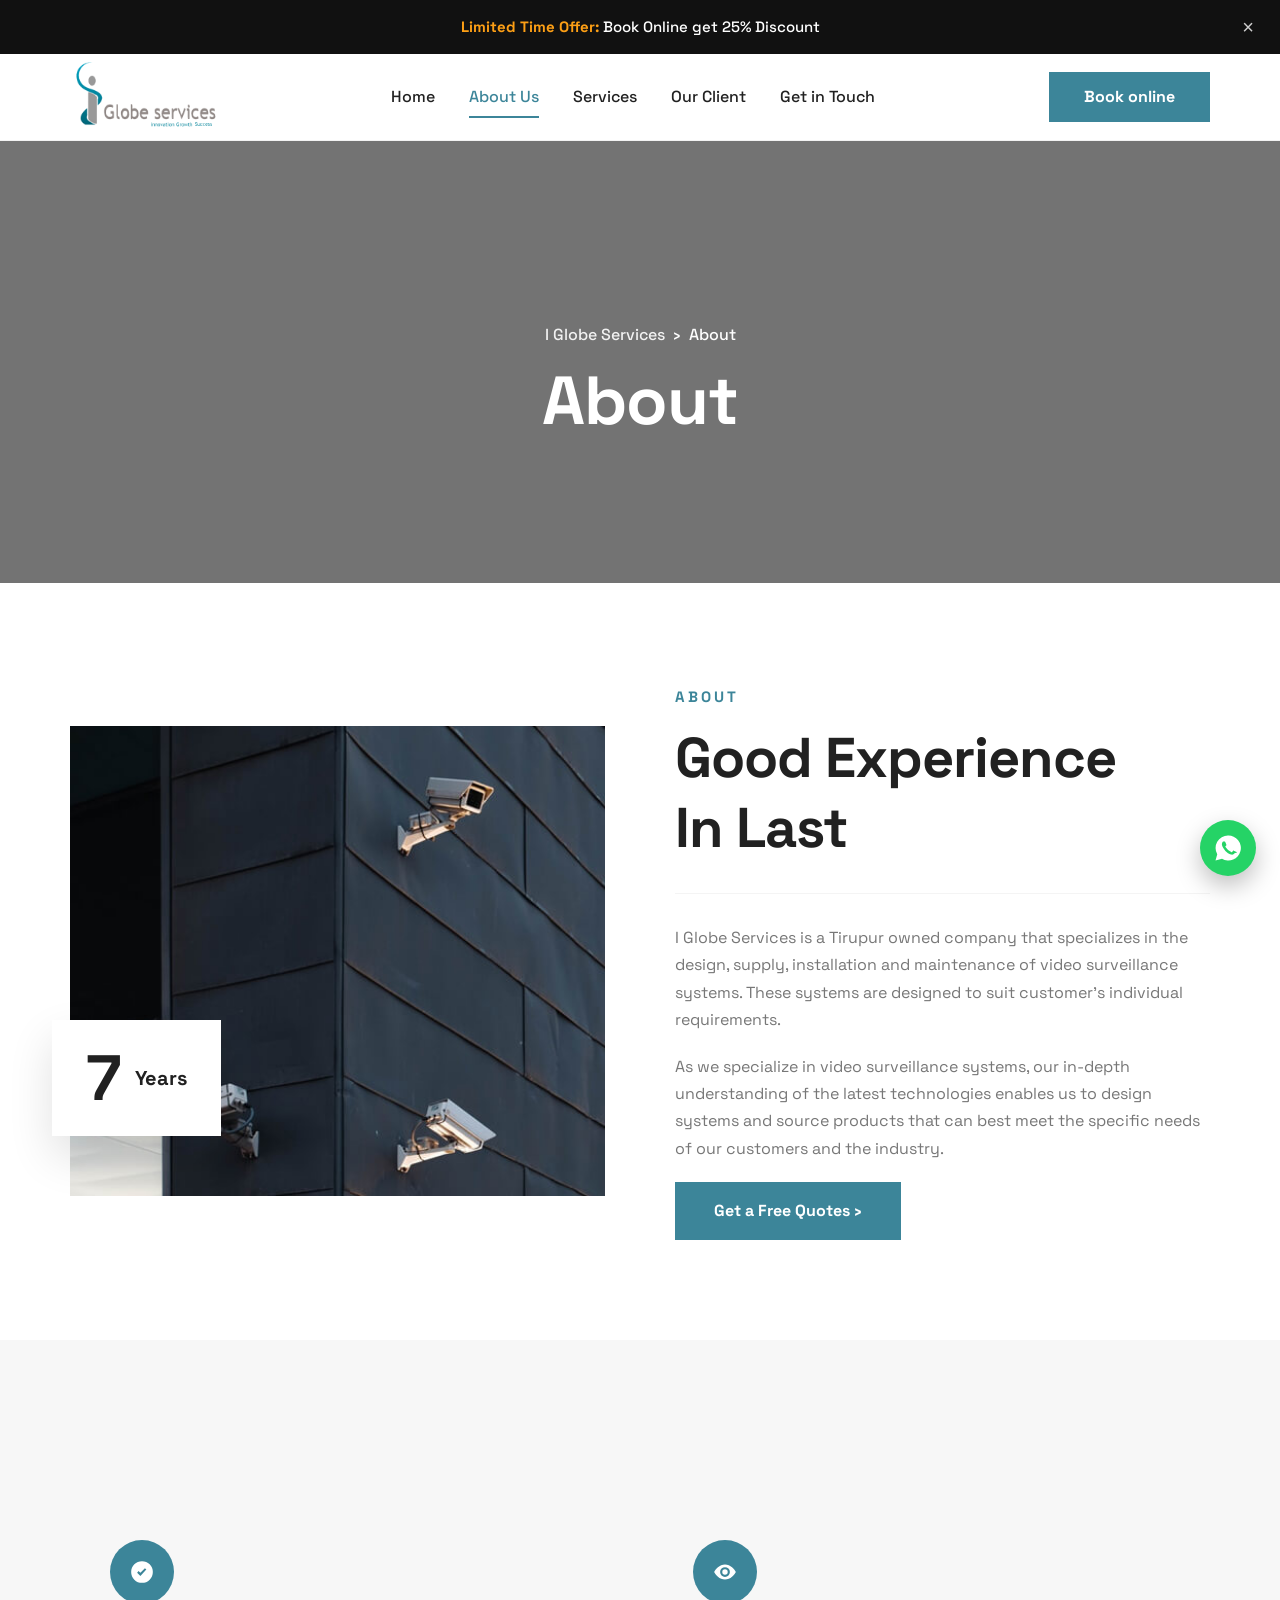
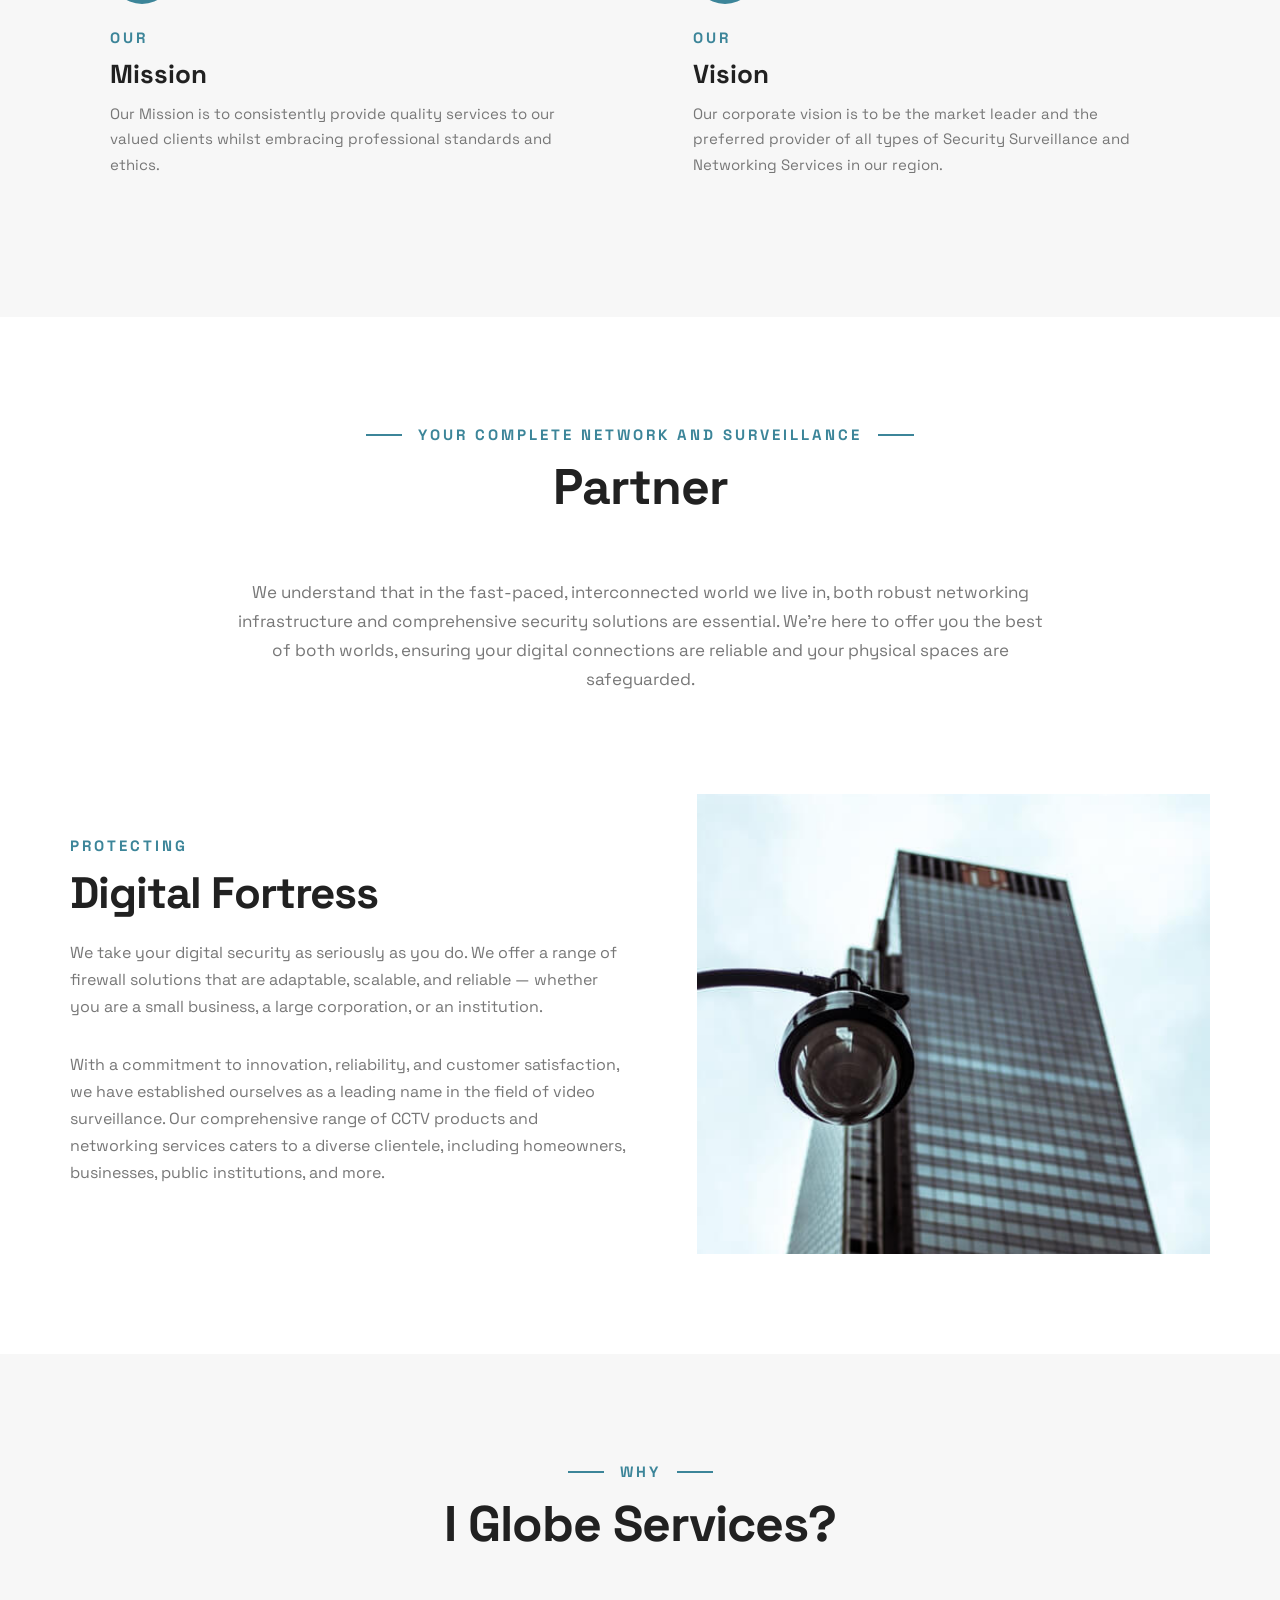
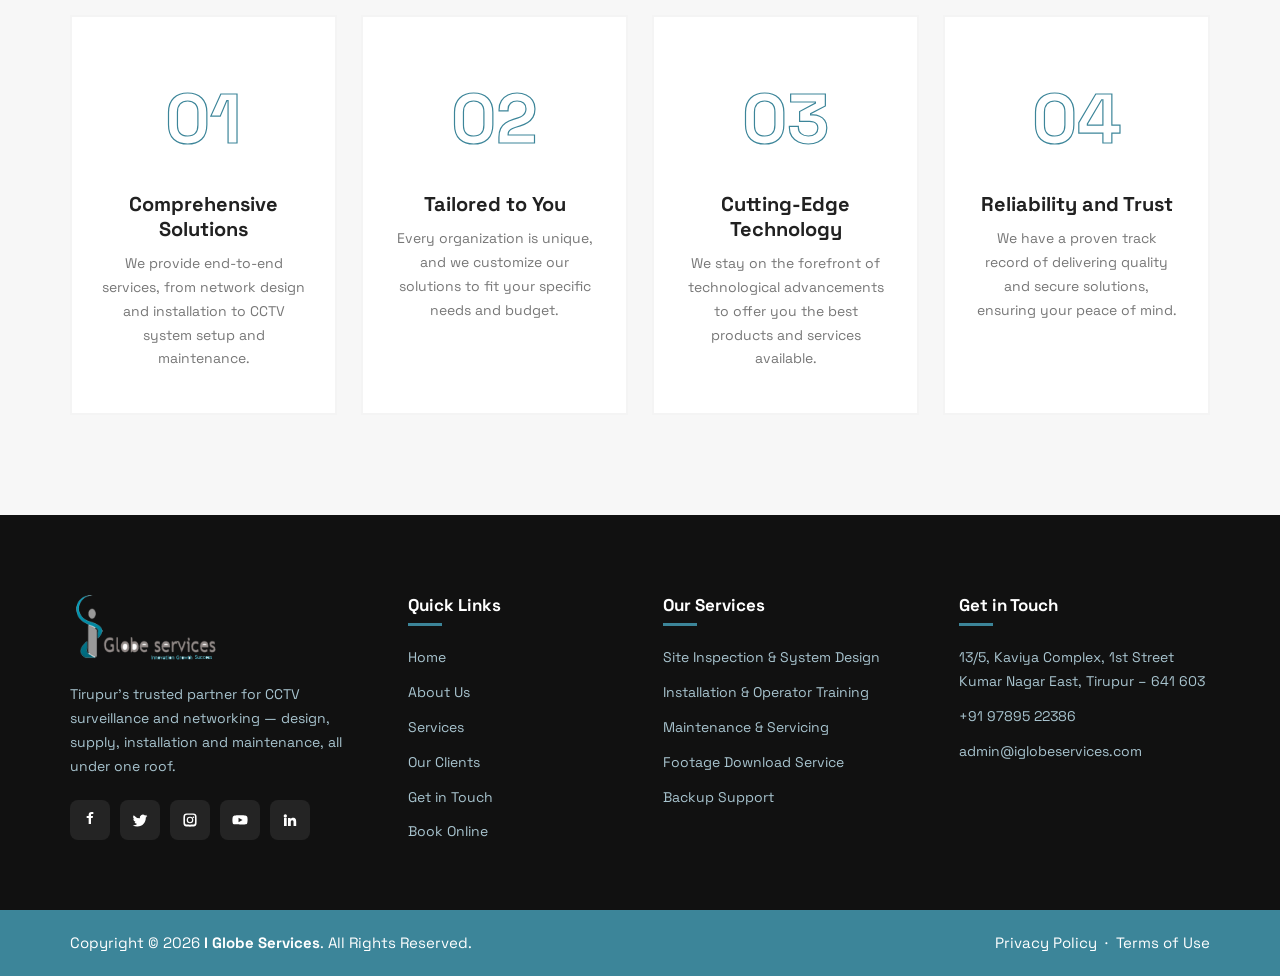
==== commit 9b659e72: "sidebar ui fixed" ====
--- a/about.html
+++ b/about.html
@@ -9,7 +9,7 @@
   <link rel="preconnect" href="https://fonts.googleapis.com" />
   <link rel="preconnect" href="https://fonts.gstatic.com" crossorigin />
   <link href="https://fonts.googleapis.com/css2?family=Space+Grotesk:wght@400;500;600;700&display=swap" rel="stylesheet" />
-  <link rel="stylesheet" href="css/style.css?v=3" />
+  <link rel="stylesheet" href="css/style.css?v=7" />
 </head>
 <body>
 
@@ -22,12 +22,18 @@
     <div class="container header-inner">
       <a href="index.html" class="brand"><img src="images/logo.png" alt="I Globe Services" /></a>
       <nav class="nav" id="nav">
+        <div class="nav-header">
+          <a href="index.html" class="brand"><img src="images/logo.png" alt="I Globe Services" /></a>
+          <button class="nav-close" id="navClose" aria-label="Close"><svg width="16" height="16" viewBox="0 0 16 16" fill="none" stroke="currentColor" stroke-width="2" stroke-linecap="round"><line x1="2" y1="2" x2="14" y2="14"/><line x1="14" y1="2" x2="2" y2="14"/></svg></button>
+        </div>
         <a href="index.html" class="nav-link">Home</a>
         <a href="about.html" class="nav-link active">About Us</a>
         <a href="services.html" class="nav-link">Services</a>
         <a href="clients.html" class="nav-link">Our Client</a>
         <a href="getintouch.html" class="nav-link">Get in Touch</a>
+        <a href="book-online.html" class="nav-book">Book Online</a>
       </nav>
+      <div class="nav-overlay" id="navOverlay"></div>
       <div class="header-right">
         <a href="book-online.html" class="btn btn-book">Book online</a>
         <button class="hamburger" id="hamburger" aria-label="Menu"><span></span><span></span><span></span></button>
@@ -36,7 +42,7 @@
   </header>
 
   <!-- ===== BREADCRUMB ===== -->
-  <section class="page-banner" style="background-image:url(images/hero-1.jpg)">
+  <section class="page-banner" style="background-image:url(images/1-modified.png)">
     <div class="container">
       <p class="crumb"><a href="index.html">I Globe Services</a> &nbsp;›&nbsp; About</p>
       <h1>About</h1>
--- a/css/style.css
+++ b/css/style.css
@@ -112,10 +112,14 @@
   display: none; flex-direction: column; gap: 5px;
   background: none; border: 0; cursor: pointer;
   padding: 10px; width: 44px; height: 44px;
-  display: grid; place-items: center;
+  place-items: center;
   border-radius: 12px;
   transition: background .2s ease;
 }
+.nav-header { display: none; }
+.nav-close { display: none; }
+.nav-overlay { display: none; }
+.nav-book { display: none; }
 .hamburger:hover { background: rgba(60,133,153,.08); }
 .hamburger span {
   width: 22px; height: 2.5px; background: var(--ink);
@@ -312,14 +316,14 @@
    ========================================================= */
 .page-banner {
   position: relative; background-position: center; background-size: cover;
-  padding: 150px 0 120px; text-align: center; color: #fff;
-}
-.page-banner::before { content: ""; position: absolute; inset: 0; background: rgba(0,0,0,.35); }
+  padding: 180px 0 140px; text-align: center; color: #fff;
+}
+.page-banner::before { content: ""; position: absolute; inset: 0; background: linear-gradient(rgba(0,0,0,0.55), rgba(0,0,0,0.55)); }
 .page-banner .container { position: relative; z-index: 2; }
 .page-banner .crumb { color: #fff; font-weight: 500; font-size: 16px; }
-.page-banner .crumb a { color: #fff; opacity: .75; }
+.page-banner .crumb a { color: #fff; opacity: .9; }
 .page-banner .crumb a:hover { opacity: 1; }
-.page-banner h1 { color: #fff; font-size: clamp(40px, 5.6vw, 64px); letter-spacing: -1px; margin-top: 8px; }
+.page-banner h1 { color: #fff; font-size: clamp(42px, 5.8vw, 68px); letter-spacing: -1px; margin-top: 10px; }
 
 /* =========================================================
    INNER PAGE PIECES
@@ -996,7 +1000,8 @@
   .slide-big-text { display: none; }
 }
 @media (max-width: 768px) {
-  .hamburger { display: flex; z-index: 10001; }
+  .hamburger { display: grid; place-items: center; z-index: 10001; }
+  .hamburger.active { display: none; }
   .header-right .btn-book { display: none; }
   .header-inner { justify-content: space-between; }
   .nav {
@@ -1007,21 +1012,36 @@
     transition: right 0.4s cubic-bezier(0.4, 0, 0.2, 1); margin: 0; z-index: 10000; overflow-y: auto;
   }
   .nav.open { right: 0; }
+  .nav-overlay {
+    display: none; position: fixed; inset: 0; z-index: 9999;
+    background: rgba(0, 0, 0, 0.45); backdrop-filter: blur(2px);
+    transition: opacity 0.35s ease; opacity: 0;
+  }
+  .nav-overlay.active { display: block; opacity: 1; }
   .nav-header {
     display: flex; align-items: center; justify-content: space-between;
-    padding: 18px 28px; border-bottom: 1px solid rgba(60, 133, 153, 0.15);
-    margin-bottom: 16px; background: #fff;
-  }
-  .nav-header img { height: 58px; }
+    padding: 18px 24px; border-bottom: 1px solid rgba(60, 133, 153, 0.15);
+    margin-bottom: 8px; background: #fff; position: sticky; top: 0; z-index: 2;
+  }
+  .nav-header .brand img { height: 50px; }
   .nav-close {
-    background: linear-gradient(135deg, rgba(60, 133, 153, 0.12), rgba(60, 133, 153, 0.08));
-    border: none; font-size: 32px; color: var(--teal-dark);
-    cursor: pointer; line-height: 1; padding: 8px 16px; border-radius: 12px;
-    transition: all 0.3s ease;
+    display: flex; align-items: center; justify-content: center;
+    width: 38px; height: 38px; min-width: 38px; border-radius: 50%;
+    background: #f0f5f7;
+    border: 1.5px solid #dce8ec;
+    font-size: 0; color: var(--teal-dark);
+    cursor: pointer; line-height: 1;
+    padding: 0; flex-shrink: 0;
+    transition: all 0.25s ease;
+  }
+  .nav-close svg {
+    width: 16px; height: 16px; display: block;
   }
   .nav-close:hover {
     background: var(--teal); color: #fff;
-    transform: rotate(90deg);
+    border-color: var(--teal);
+    transform: scale(1.1);
+    box-shadow: 0 4px 16px rgba(60, 133, 153, 0.3);
   }
   .nav-link {
     padding: 18px 28px; font-size: 17px; border: none; width: 100%; font-weight: 600;
@@ -1042,6 +1062,7 @@
     border-radius: 0 4px 4px 0;
   }
   .nav-book {
+    display: block;
     margin: 24px 28px 0; padding: 16px 28px; background: linear-gradient(135deg, var(--teal) 0%, var(--teal-dark) 100%);
     color: #fff; text-align: center; border-radius: 14px; width: calc(100% - 56px);
     font-size: 17px; font-weight: 700; box-shadow: 0 12px 30px rgba(60, 133, 153, 0.35);
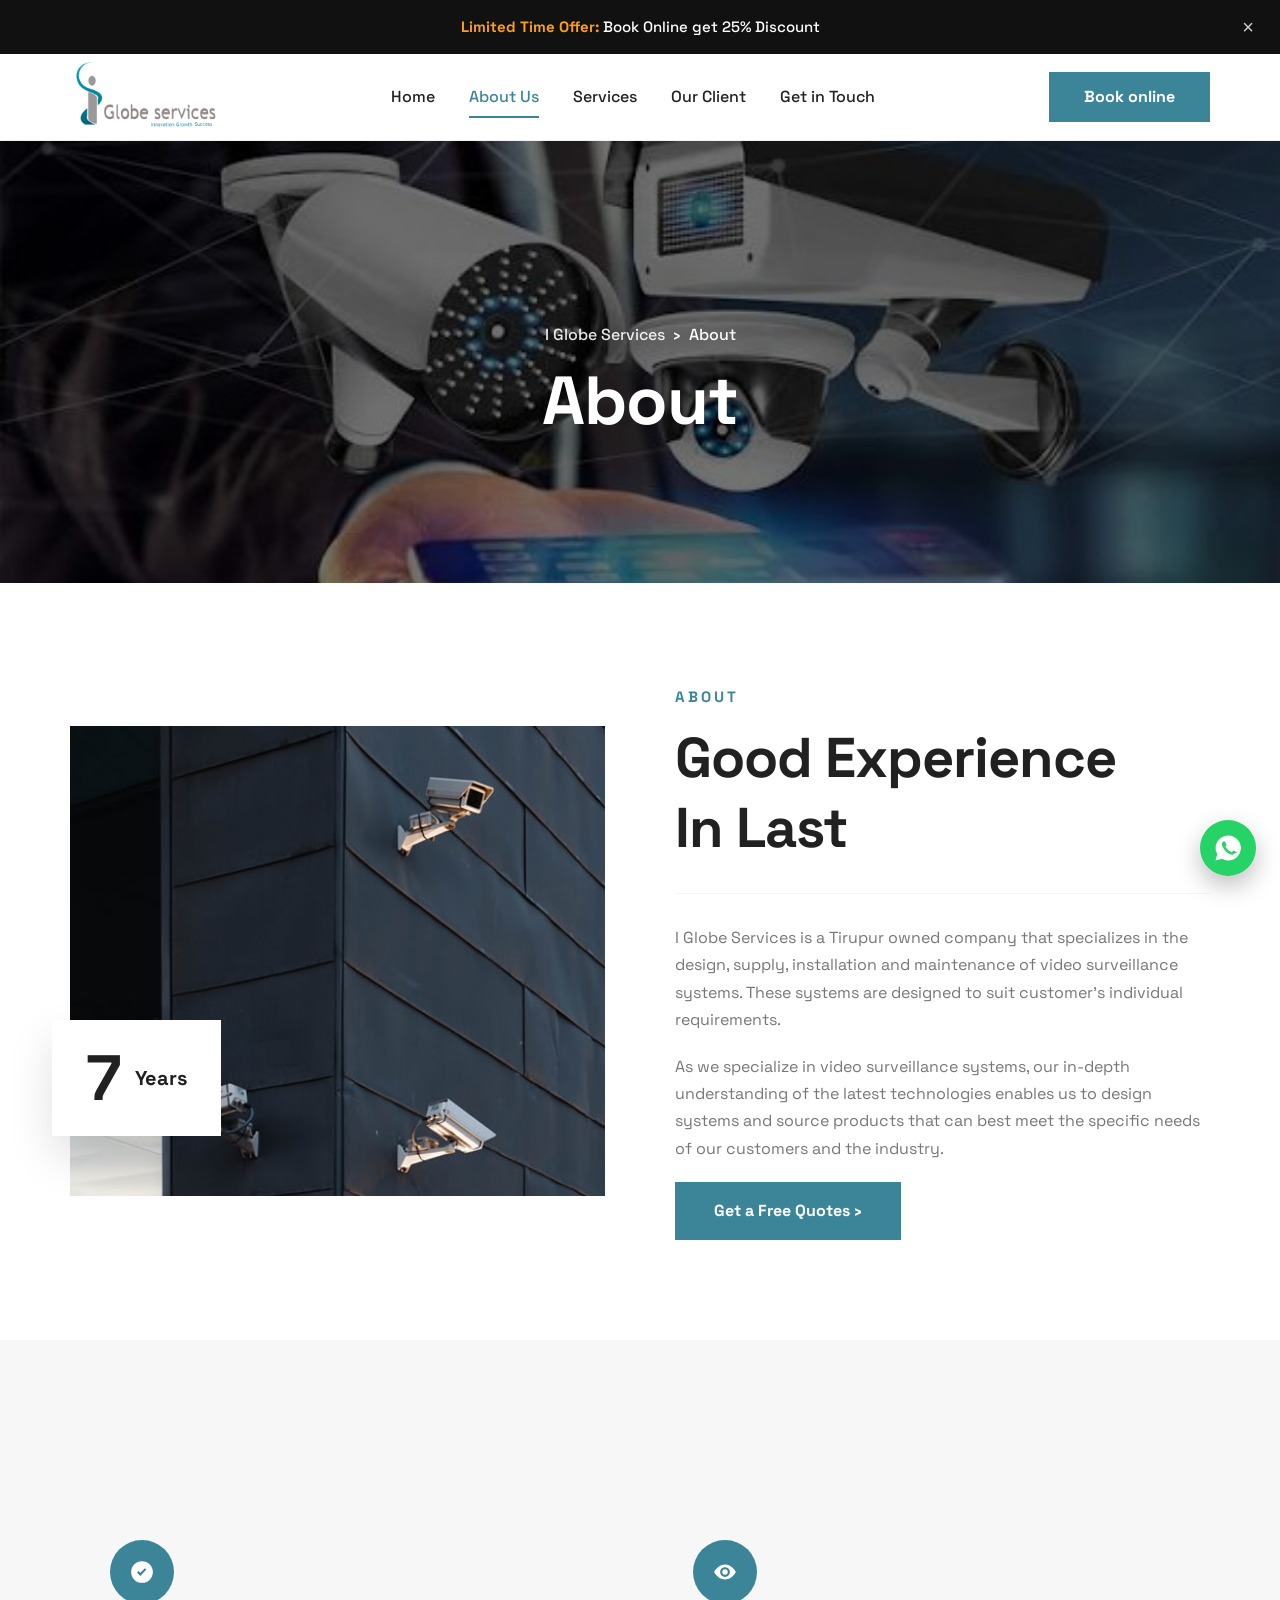
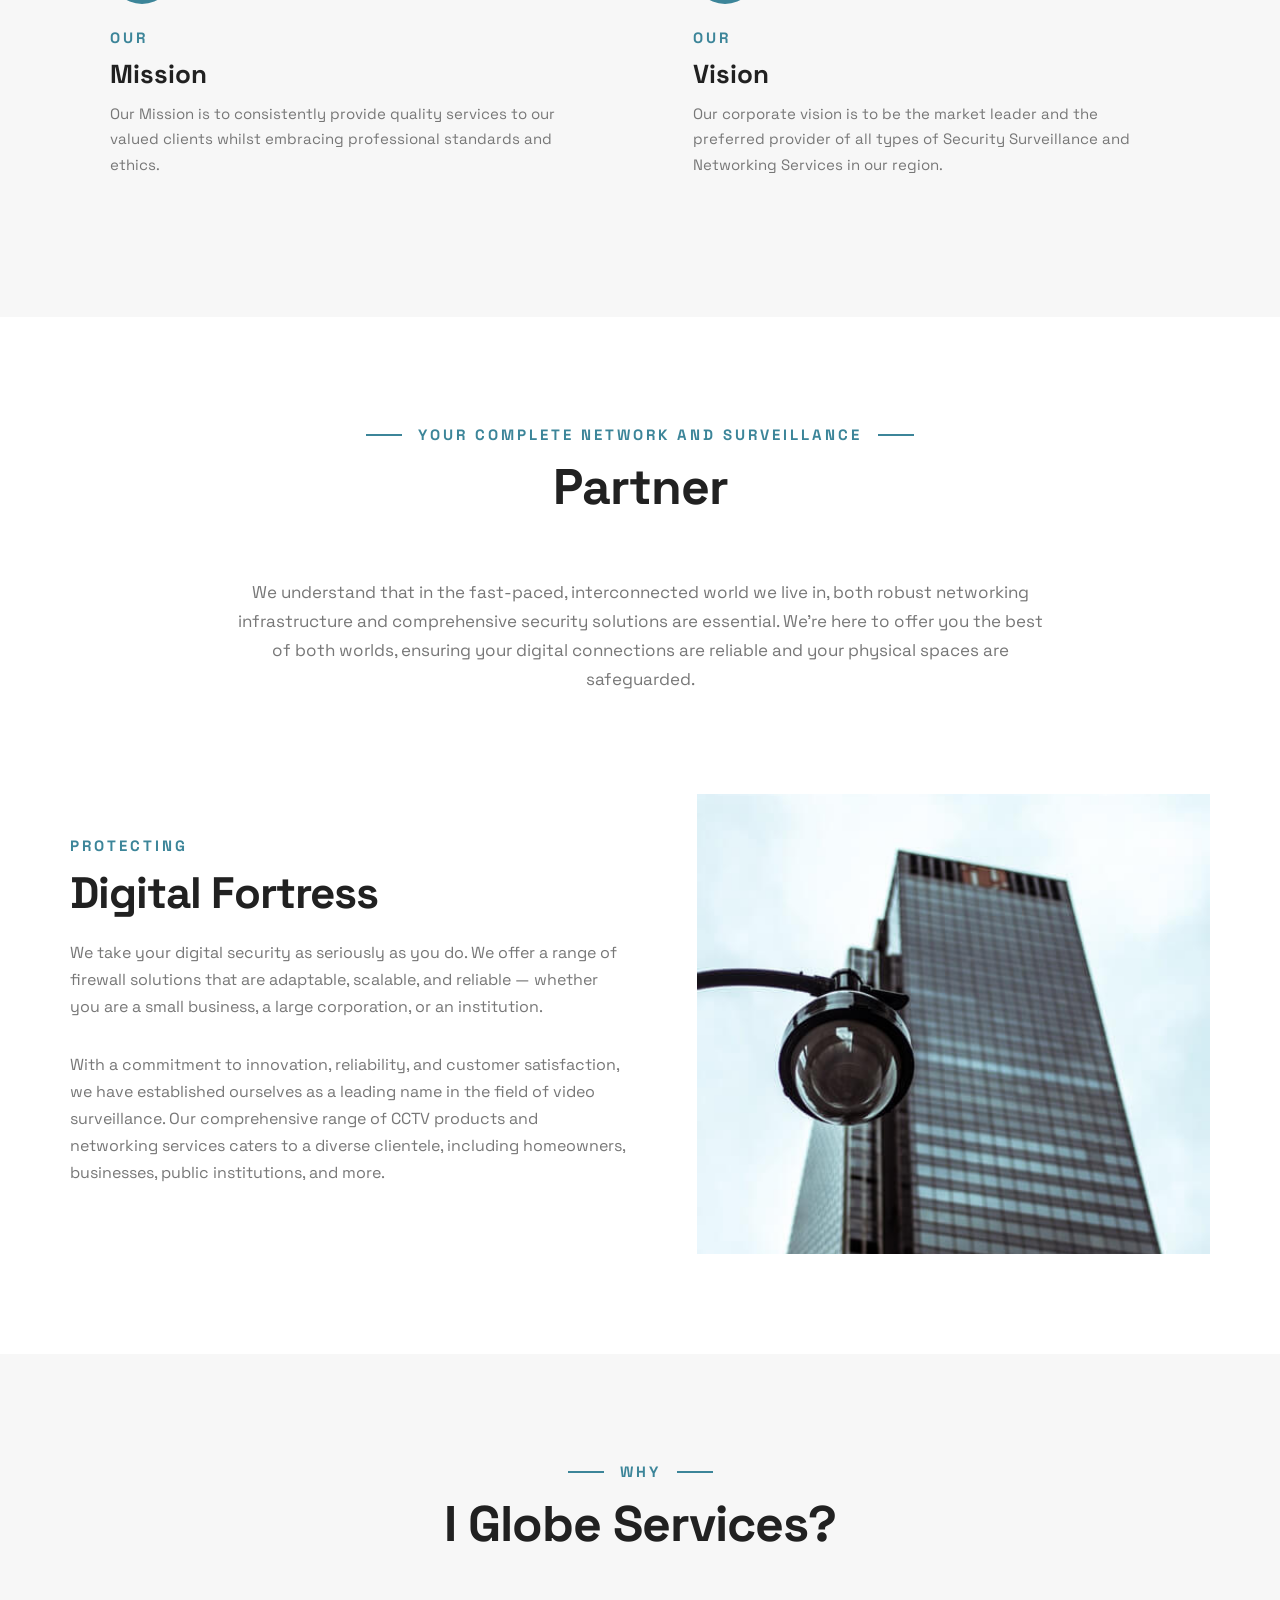
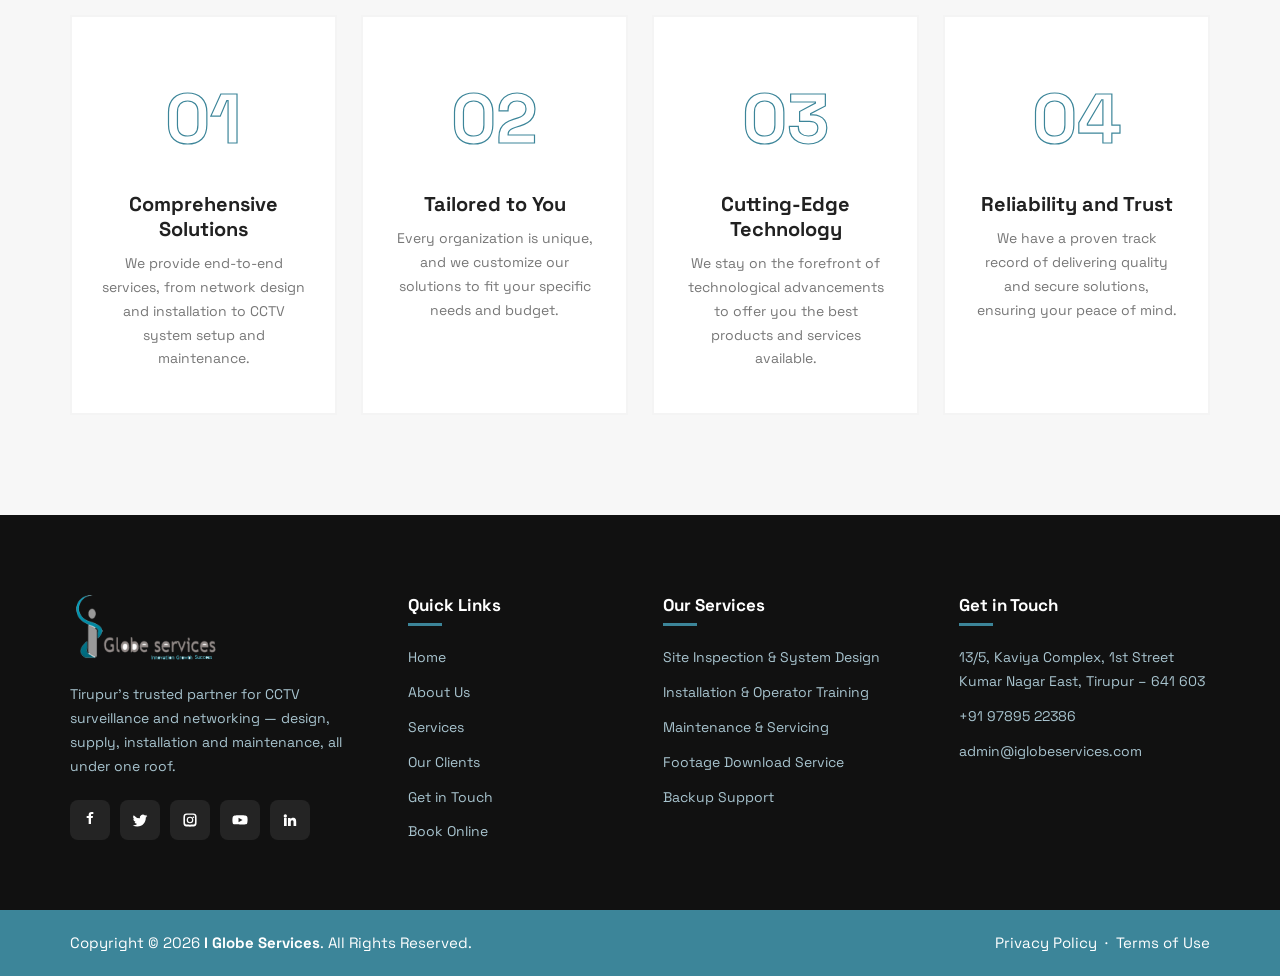
==== commit 1198c9dc: "banner img fixed" ====
--- a/about.html
+++ b/about.html
@@ -42,7 +42,7 @@
   </header>
 
   <!-- ===== BREADCRUMB ===== -->
-  <section class="page-banner" style="background-image:url(images/1-modified.png)">
+  <section class="page-banner" style="background-image:url('images/about.jfif')">
     <div class="container">
       <p class="crumb"><a href="index.html">I Globe Services</a> &nbsp;›&nbsp; About</p>
       <h1>About</h1>
